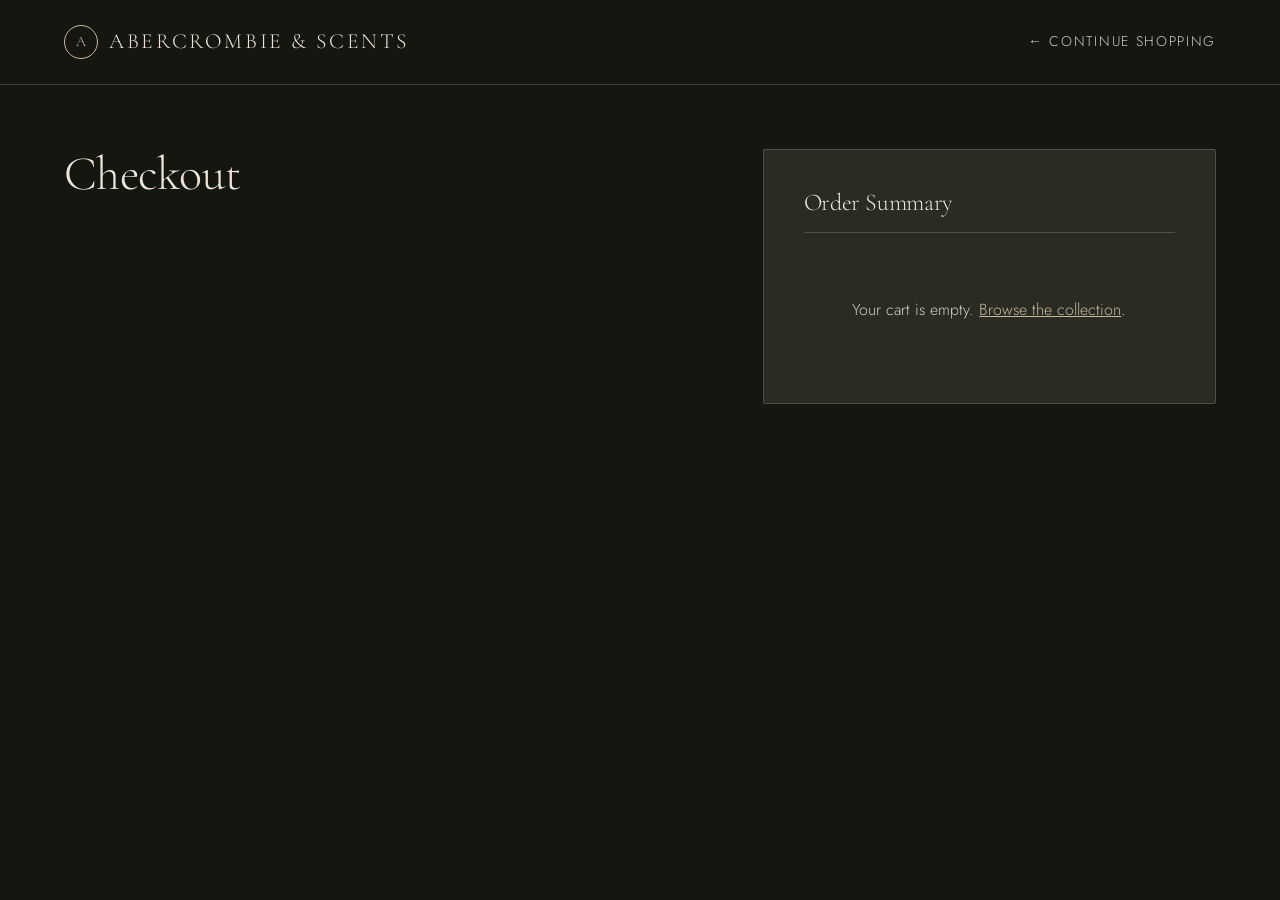
==== checkout.html @ 41a9bd31 "Initial commit" ====
<!DOCTYPE html>
<html lang="en">
<head>
  <meta charset="UTF-8" />
  <meta name="viewport" content="width=device-width, initial-scale=1.0" />
  <title>Checkout — Abercrombie &amp; Scents</title>
  <meta name="description" content="Secure checkout — Abercrombie &amp; Scents." />

  <link rel="preconnect" href="https://fonts.googleapis.com" />
  <link rel="preconnect" href="https://fonts.gstatic.com" crossorigin />
  <link href="https://fonts.googleapis.com/css2?family=Cormorant+Garamond:ital,wght@0,300;0,400;1,300;1,400&family=Jost:wght@300;400;500&display=swap" rel="stylesheet" />

  <link rel="stylesheet" href="css/global.css" />
  <link rel="stylesheet" href="checkout.css" />
</head>
<body class="checkout-page">

  <!-- Slim checkout header -->
  <header class="co-nav">
    <div class="container co-nav__inner">
      <a class="nav__logo" href="index.html" aria-label="Abercrombie and Scents — home">
        <span class="nav__mark" aria-hidden="true">A</span>
        <span class="nav__wordmark">Abercrombie &amp; Scents</span>
      </a>
      <a class="co-nav__back" href="index.html#collection">&larr; Continue Shopping</a>
    </div>
  </header>

  <main class="co">
    <div class="container co__grid">

      <!-- ---------------- LEFT: details form ---------------- -->
      <section class="co__form" aria-label="Checkout details">

        <h1 class="co__title">Checkout</h1>

        <form id="checkout-form" novalidate>

          <fieldset class="co__block">
            <legend class="co__legend">Contact</legend>
            <label class="field">
              <span class="field__label">Email</span>
              <input type="email" name="email" placeholder="you@email.com" autocomplete="email" required />
            </label>
          </fieldset>

          <fieldset class="co__block">
            <legend class="co__legend">Shipping Address</legend>
            <div class="field-row">
              <label class="field">
                <span class="field__label">First name</span>
                <input type="text" name="fname" autocomplete="given-name" required />
              </label>
              <label class="field">
                <span class="field__label">Last name</span>
                <input type="text" name="lname" autocomplete="family-name" required />
              </label>
            </div>
            <label class="field">
              <span class="field__label">Address</span>
              <input type="text" name="address" autocomplete="street-address" required />
            </label>
            <div class="field-row">
              <label class="field">
                <span class="field__label">City</span>
                <input type="text" name="city" autocomplete="address-level2" required />
              </label>
              <label class="field">
                <span class="field__label">State</span>
                <input type="text" name="state" autocomplete="address-level1" required />
              </label>
              <label class="field">
                <span class="field__label">ZIP</span>
                <input type="text" name="zip" autocomplete="postal-code" inputmode="numeric" required />
              </label>
            </div>
          </fieldset>

          <fieldset class="co__block">
            <legend class="co__legend">Payment</legend>
            <p class="co__demo-note">Demo only — do not enter real card details.</p>
            <label class="field">
              <span class="field__label">Card number</span>
              <input type="text" name="card" placeholder="1234 5678 9012 3456" inputmode="numeric" />
            </label>
            <div class="field-row">
              <label class="field">
                <span class="field__label">Expiry</span>
                <input type="text" name="exp" placeholder="MM / YY" />
              </label>
              <label class="field">
                <span class="field__label">CVC</span>
                <input type="text" name="cvc" placeholder="123" inputmode="numeric" />
              </label>
            </div>
          </fieldset>

          <button class="btn btn--primary co__place" type="submit">Place Order</button>

        </form>
      </section>

      <!-- ---------------- RIGHT: order summary ---------------- -->
      <aside class="co__summary" aria-label="Order summary">
        <h2 class="co__summary-title">Order Summary</h2>

        <div id="co-items" class="co__items"><!-- injected by main.js --></div>

        <p id="co-empty" class="co__empty" hidden>
          Your cart is empty. <a href="index.html#collection">Browse the collection</a>.
        </p>

        <dl class="co__totals" id="co-totals" hidden>
          <div class="co__total-row">
            <dt>Subtotal</dt>
            <dd id="co-subtotal">$0.00</dd>
          </div>
          <div class="co__total-row">
            <dt>Shipping</dt>
            <dd id="co-shipping">Free</dd>
          </div>
          <div class="co__total-row co__total-row--grand">
            <dt>Total</dt>
            <dd id="co-total">$0.00</dd>
          </div>
        </dl>
      </aside>

    </div>
  </main>

  <!-- Order-placed confirmation -->
  <div class="co-done" id="co-done" aria-hidden="true">
    <div class="co-done__card" role="dialog" aria-modal="true" aria-labelledby="co-done-title">
      <svg class="co-done__check" viewBox="0 0 52 52" aria-hidden="true">
        <circle cx="26" cy="26" r="24" />
        <path d="M16 27l7 7 13-15" />
      </svg>
      <h2 class="co-done__title" id="co-done-title">Thank you</h2>
      <p class="co-done__msg">
        Your order has been placed. This is a demo — no payment was processed
        and nothing will ship.
      </p>
      <a class="btn btn--primary" href="index.html">Back to Home</a>
    </div>
  </div>

  <script src="checkout.js"></script>
</body>
</html>
---- css/global.css ----
/* ==========================================================================
   ABERCROMBIE & SCENTS — GLOBAL
   Design tokens, reset, typography, and shared components.
   Page-specific styles live in styles.css
   ========================================================================== */

/* --------------------------------------------------------------------------
   1. TOKENS
   -------------------------------------------------------------------------- */
:root {
  /* Core earth palette */
  --color-black:        #15160F;   /* page base — deep warm charcoal */
  --color-charcoal:     #20221A;   /* raised surfaces */
  --color-forest:       #1E2A1C;   /* deep green */
  --color-moss:         #1f2d15;   /* mid green */
  --color-sage:         #8A9A7B;   /* light green — accents, borders */
  --color-bark:         #3A2E23;   /* dark brown */
  --color-clay:         #7A6248;   /* mid brown */
  --color-tan:          #C9B79C;   /* warm tan */
  --color-linen:        #EDE6DA;   /* off-white — primary text */
  --color-white:        #FFFFFF;

  /* Semantic */
  --bg-page:            var(--color-black);
  --bg-surface:         var(--color-charcoal);
  --text-primary:       var(--color-linen);
  --text-muted:         rgba(237, 230, 218, 0.872);
  --text-subtle:        rgba(237, 230, 218, 0.869);
  --accent:             var(--color-moss);
  --accent-hover:       #5C7248;
  --border-hairline:    rgba(237, 230, 218, 0.14);
  /* Typography */
  --font-display: "Cormorant Garamond", "Times New Roman", serif;
  --font-body:    "Jost", "Helvetica Neue", Arial, sans-serif;

  --fs-hero:    clamp(2.75rem, 8vw, 5.5rem);
  --fs-h2:      clamp(2rem, 4.5vw, 3.25rem);
  --fs-h3:      clamp(1.35rem, 2.5vw, 1.75rem);
  --fs-lead:    clamp(1rem, 1.6vw, 1.175rem);
  --fs-body:    1rem;
  --fs-small:   0.875rem;
  --fs-eyebrow: 0.75rem;

  --tracking-wide:  0.12em;
  --tracking-wider: 0.22em;

  /* Spacing */
  --space-xs:  0.5rem;
  --space-sm:  1rem;
  --space-md:  1.5rem;
  --space-lg:  2.5rem;
  --space-xl:  4rem;
  --space-2xl: 6rem;

  /* Layout */
  --container-max: 1360px;
  --gutter: clamp(1.25rem, 5vw, 4rem);
  --nav-height: 84px;

  /* Effects */
  --radius-sm: 2px;
  --radius-pill: 50px;
  --transition: 350ms cubic-bezier(0.22, 1, 0.36, 1);
}

/* --------------------------------------------------------------------------
   2. RESET
   -------------------------------------------------------------------------- */
*,
*::before,
*::after { box-sizing: border-box; }

* { margin: 0; padding: 0; }

html {
  -webkit-text-size-adjust: 100%;
  scroll-behavior: smooth;
}

body {
  background-color: var(--bg-page);
  color: var(--text-primary);
  font-family: var(--font-body);
  font-size: var(--fs-body);
  font-weight: 300;
  line-height: 1.65;
  -webkit-font-smoothing: antialiased;
  -moz-osx-font-smoothing: grayscale;
  overflow-x: hidden;
}

img, picture, svg, video {
  display: block;
  max-width: 100%;
}

button, input, textarea, select {
  font: inherit;
  color: inherit;
  background: none;
  border: none;
}

button { cursor: pointer; }

a {
  color: inherit;
  text-decoration: none;
}

ul, ol { list-style: none; }

:focus-visible {
  outline: 2px solid var(--color-sage);
  outline-offset: 3px;
}

@media (prefers-reduced-motion: reduce) {
  html { scroll-behavior: auto; }
  *, *::before, *::after {
    animation-duration: 0.01ms !important;
    animation-iteration-count: 1 !important;
    transition-duration: 0.01ms !important;
  }
}

/* --------------------------------------------------------------------------
   3. TYPOGRAPHY
   -------------------------------------------------------------------------- */
h1, h2, h3, h4 {
  font-family: var(--font-display);
  font-weight: 300;
  line-height: 1.08;
  letter-spacing: -0.015em;
}

h1 { font-size: var(--fs-hero); }
h2 { font-size: var(--fs-h2); }
h3 { font-size: var(--fs-h3); }

.eyebrow {
  font-family: var(--font-body);
  font-size: var(--fs-eyebrow);
  font-weight: 400;
  letter-spacing: var(--tracking-wider);
  text-transform: uppercase;
  color: var(--color-tan);
}

.lead {
  font-size: var(--fs-lead);
  color: var(--text-muted);
  line-height: 1.75;
  max-width: 46ch;
}

/* --------------------------------------------------------------------------
   4. LAYOUT
   -------------------------------------------------------------------------- */
.container {
  width: 100%;
  max-width: var(--container-max);
  margin-inline: auto;
  padding-inline: var(--gutter);
}

.section {
  padding-block: var(--space-2xl);
}

.visually-hidden {
  position: absolute;
  width: 1px; height: 1px;
  margin: -1px; padding: 0;
  overflow: hidden;
  clip: rect(0 0 0 0);
  white-space: nowrap;
  border: 0;
}

/* --------------------------------------------------------------------------
   5. BUTTONS
   -------------------------------------------------------------------------- */
.btn {
  display: inline-flex;
  align-items: center;
  justify-content: center;
  gap: var(--space-xs);
  padding: 1.05rem 2.5rem;
  font-size: var(--fs-small);
  font-weight: 400;
  letter-spacing: var(--tracking-wide);
  text-transform: uppercase;
  border-radius: var(--radius-pill);
  transition: background-color var(--transition), color var(--transition),
              border-color var(--transition), transform var(--transition);
  white-space: nowrap;
}

.btn:active { transform: translateY(1px); }

/* Solid-path icon inside a button (e.g. the arrow on "Shop Now") */
.btn__icon {
  width: 15px;
  height: 15px;
  flex-shrink: 0;
  fill: currentColor;
  stroke: none;
  transition: transform var(--transition);
}

.btn:hover .btn__icon { transform: translateX(4px); }

.btn--primary {
  background-color: var(--color-sage);
  color: var(--color-linen);
}
.btn--primary:hover { background-color: var(--accent-hover); }

.btn--ghost {
  border: 1px solid var(--color-sage);
  color: var(--text-primary);
}
.btn--ghost:hover {
  border-color: var(--color-sage);
  background-color: var(--color-sage);
}

/* --------------------------------------------------------------------------
   5b. FORM FIELDS  (shared — used on checkout + contact)
   -------------------------------------------------------------------------- */
.field {
  display: block;
  margin-bottom: var(--space-sm);
}

.field__label {
  display: block;
  font-size: 0.7rem;
  letter-spacing: var(--tracking-wide);
  text-transform: uppercase;
  color: var(--text-subtle);
  margin-bottom: 0.4rem;
}

.field input,
.field textarea,
.field select {
  width: 100%;
  padding: 0.85rem 1rem;
  background-color: var(--color-charcoal);
  border: 1px solid var(--border-hairline);
  border-radius: var(--radius-sm);
  color: var(--text-primary);
  transition: border-color var(--transition);
}

.field textarea {
  min-height: 7rem;
  resize: vertical;
  line-height: 1.6;
}

.field input::placeholder,
.field textarea::placeholder { color: var(--text-subtle); }

.field input:focus,
.field textarea:focus,
.field select:focus {
  outline: none;
  border-color: var(--color-sage);
}

/* Select — strip native chrome, add a custom chevron */
.field select {
  appearance: none;
  -webkit-appearance: none;
  padding-right: 2.75rem;
  cursor: pointer;
  color-scheme: dark;   /* dark native dropdown list where supported */
  background-image: url("data:image/svg+xml,%3Csvg xmlns='http://www.w3.org/2000/svg' viewBox='0 0 12 8' fill='none' stroke='%23C9B79C' stroke-width='1.5' stroke-linecap='round' stroke-linejoin='round'%3E%3Cpath d='M1 1.5 6 6.5 11 1.5'/%3E%3C/svg%3E");
  background-repeat: no-repeat;
  background-position: right 1rem center;
  background-size: 12px;
}

/* Placeholder look while the disabled first option is still selected */
.field select:required:invalid { color: var(--text-subtle); }

.field select option { color: var(--text-primary); background-color: var(--color-charcoal); }
.field select option[disabled] { color: var(--text-subtle); }

.field-row {
  display: grid;
  grid-template-columns: repeat(auto-fit, minmax(0, 1fr));
  gap: var(--space-sm);
}

/* --------------------------------------------------------------------------
   6. NAVIGATION
   -------------------------------------------------------------------------- */
.nav {
  position: fixed;
  inset: 0 0 auto 0;
  z-index: 100;
  height: var(--nav-height);
  display: flex;
  align-items: center;
  transition: background-color var(--transition), border-color var(--transition);
  border-bottom: 1px solid transparent;
}

/* Applied by main.js once the user scrolls past the fold */
.nav.is-scrolled {
  background-color: rgba(11, 12, 10, 0.88);
  backdrop-filter: blur(14px);
  border-bottom-color: var(--border-hairline);
}

.nav__inner {
  display: flex;
  align-items: center;
  justify-content: space-between;
  gap: var(--space-md);
  width: 100%;
}

.nav__logo {
  display: flex;
  align-items: center;
  gap: 0.7rem;
  flex-shrink: 0;
}

.nav__mark {
  width: 34px;
  height: 34px;
  border: 1px solid var(--color-tan);
  border-radius: 50%;
  display: grid;
  place-items: center;
  font-family: var(--font-display);
  font-size: 0.9rem;
  color: var(--color-tan);
  flex-shrink: 0;
}

.nav__wordmark {
  font-family: var(--font-display);
  font-size: clamp(1.05rem, 3vw, 1.35rem);
  letter-spacing: var(--tracking-wide);
  text-transform: uppercase;
  line-height: 1;
}

/* --- Menu — inline row on desktop, drawer on mobile --------------------- */
.nav__menu {
  display: flex;
  align-items: center;
  gap: clamp(1.5rem, 3vw, 2.75rem);
}

.nav__links {
  display: flex;
  align-items: center;
  gap: clamp(1.25rem, 2.5vw, 2.5rem);
}

.nav__link {
  position: relative;
  font-size: var(--fs-small);
  letter-spacing: var(--tracking-wide);
  text-transform: uppercase;
  color: var(--text-muted);
  transition: color var(--transition);
  padding-block: 0.25rem;
}

.nav__link::after {
  content: "";
  position: absolute;
  left: 0; bottom: 0;
  width: 100%;
  height: 1px;
  background-color: var(--color-sage);
  transform: scaleX(0);
  transform-origin: left;
  transition: transform var(--transition);
}

.nav__link:hover { color: var(--text-primary); }
.nav__link:hover::after { transform: scaleX(1); }

/* --- Cart --------------------------------------------------------------- */
.nav__cart {
  display: flex;
  align-items: center;
  gap: 0.6rem;
  flex-shrink: 0;
  padding: 0.7rem 1.35rem;
  border: 1px solid var(--border-hairline);
  border-radius: var(--radius-pill);
  font-size: var(--fs-small);
  letter-spacing: var(--tracking-wide);
  text-transform: uppercase;
  transition: border-color var(--transition), background-color var(--transition);
}
.nav__cart:hover {
  border-color: var(--color-sage);
  background-color: rgba(237, 230, 218, 0.06);
}

/* Solid-path icon — fill only, no stroke */
.nav__cart-icon {
  width: 18px;
  height: 18px;
  flex-shrink: 0;
  fill: currentColor;
  stroke: none;
}

.nav__cart-count {
  display: grid;
  place-items: center;
  min-width: 22px;
  height: 22px;
  padding-inline: 6px;
  border-radius: var(--radius-pill);
  background-color: var(--accent);
  font-size: 0.7rem;
  line-height: 1;
}

/* --- Hamburger — mobile only (shown at the breakpoint below) ------------ */
.nav__toggle {
  display: none;
  flex-direction: column;
  justify-content: center;
  align-items: center;
  gap: 5px;
  width: 44px;
  height: 44px;
  flex-shrink: 0;
}

.nav__toggle span {
  display: block;
  width: 22px;
  height: 1px;
  background-color: var(--text-primary);
  transition: transform var(--transition), opacity var(--transition);
}

.nav__toggle[aria-expanded="true"] span:nth-child(1) { transform: translateY(6px) rotate(45deg); }
.nav__toggle[aria-expanded="true"] span:nth-child(2) { opacity: 0; }
.nav__toggle[aria-expanded="true"] span:nth-child(3) { transform: translateY(-6px) rotate(-45deg); }

/* --- Mobile nav --------------------------------------------------------- */
@media (max-width: 900px) {
  :root { --nav-height: 72px; }

  .nav__toggle { display: flex; }

  /* The inline row becomes a drop-down drawer */
  .nav__menu {
    position: fixed;
    top: var(--nav-height);
    right: 0;
    left: 0;
    max-height: calc(100svh - var(--nav-height));
    overflow-y: auto;
    flex-direction: column;
    align-items: stretch;
    gap: 0;
    padding: var(--space-lg) var(--gutter) var(--space-xl);
    background-color: rgba(11, 12, 10, 0.97);
    backdrop-filter: blur(18px);
    border-bottom: 1px solid var(--border-hairline);
    transform: translateY(-10px);
    opacity: 0;
    visibility: hidden;
    pointer-events: none;
    transition: opacity var(--transition), transform var(--transition),
                visibility var(--transition);
  }

  .nav__menu.is-open {
    transform: translateY(0);
    opacity: 1;
    visibility: visible;
    pointer-events: auto;
  }

  .nav__links {
    flex-direction: column;
    align-items: flex-start;
    gap: var(--space-md);
  }

  .nav__link { font-size: 1.05rem; }

  .nav__cart {
    margin-top: var(--space-lg);
    padding: 1rem 1.35rem;
  }

  .nav__cart-label { margin-right: auto; }
}
---- checkout.css ----
/* ==========================================================================
   ABERCROMBIE & SCENTS — CHECKOUT PAGE
   Page-specific styles. Tokens, reset, buttons live in css/global.css
   ========================================================================== */

/* Checkout runs a touch brighter than the storefront: re-scope the dark
   tokens here so every surface, input, and border lifts together. */
.checkout-page {
  --color-black:     #1E201A;   /* page base */
  --color-charcoal:  #2A2C23;   /* cards, inputs */
  --border-hairline: rgba(237, 230, 218, 0.18);

  background-color: var(--bg-page);
}

/* --------------------------------------------------------------------------
   SLIM HEADER
   -------------------------------------------------------------------------- */
.co-nav {
  border-bottom: 1px solid var(--border-hairline);
}
.co-nav__inner {
  display: flex;
  align-items: center;
  justify-content: space-between;
  gap: var(--space-md);
  height: var(--nav-height);
}
.co-nav__back {
  font-size: var(--fs-small);
  letter-spacing: var(--tracking-wide);
  text-transform: uppercase;
  color: var(--text-muted);
  transition: color var(--transition);
}
.co-nav__back:hover { color: var(--text-primary); }

/* --------------------------------------------------------------------------
   LAYOUT
   -------------------------------------------------------------------------- */
.co { padding-block: var(--space-xl) var(--space-2xl); }

.co__grid {
  display: grid;
  grid-template-columns: 1.4fr 1fr;
  gap: clamp(2rem, 5vw, 5rem);
  align-items: start;
}

.co__title {
  font-size: clamp(2.25rem, 4vw, 3rem);
  margin-bottom: var(--space-lg);
}

/* --------------------------------------------------------------------------
   FORM
   -------------------------------------------------------------------------- */
.co__block {
  border: none;
  padding: 0;
  margin-bottom: var(--space-lg);
}

.co__legend {
  font-size: var(--fs-small);
  letter-spacing: var(--tracking-wide);
  text-transform: uppercase;
  color: var(--color-tan);
  margin-bottom: var(--space-sm);
  padding-bottom: var(--space-xs);
  border-bottom: 1px solid var(--border-hairline);
  width: 100%;
}

.co__demo-note {
  font-size: 0.75rem;
  color: var(--text-subtle);
  margin-bottom: var(--space-sm);
}

/* Form field styles are shared — see the FORM FIELDS block in css/global.css */

.co__place {
  width: 100%;
  margin-top: var(--space-sm);
}

/* --------------------------------------------------------------------------
   ORDER SUMMARY
   -------------------------------------------------------------------------- */
.co__summary {
  position: sticky;
  top: var(--space-lg);
  padding: var(--space-lg);
  background-color: var(--color-charcoal);
  border: 1px solid var(--border-hairline);
  border-radius: var(--radius-sm);
}

.co__summary-title {
  font-size: 1.5rem;
  margin-bottom: var(--space-md);
  padding-bottom: var(--space-sm);
  border-bottom: 1px solid var(--border-hairline);
}

.co__items { display: flex; flex-direction: column; gap: var(--space-md); }

.co-item {
  display: grid;
  grid-template-columns: 56px 1fr auto;
  gap: var(--space-sm);
  align-items: center;
}

.co-item__media {
  position: relative;
  width: 56px;
  height: 56px;
  border-radius: var(--radius-sm);
  overflow: hidden;
  background: linear-gradient(160deg, #1A1C16, #101209);
}
.co-item__media img { width: 100%; height: 100%; object-fit: cover; }

.co-item__qty {
  position: absolute;
  top: -8px;
  right: -8px;
  min-width: 20px;
  height: 20px;
  padding-inline: 5px;
  display: grid;
  place-items: center;
  border-radius: var(--radius-pill);
  background-color: var(--color-sage);
  color: var(--color-black);
  font-size: 0.7rem;
  line-height: 1;
}

.co-item__name { font-family: var(--font-display); font-size: 1.15rem; line-height: 1.2; }
.co-item__meta {
  font-size: 0.65rem;
  letter-spacing: var(--tracking-wide);
  text-transform: uppercase;
  color: var(--text-subtle);
}
.co-item__price { font-size: var(--fs-small); }

.co__empty {
  padding-block: var(--space-lg);
  color: var(--text-muted);
  text-align: center;
}
.co__empty a { color: var(--color-tan); text-decoration: underline; }

.co__totals {
  margin-top: var(--space-lg);
  padding-top: var(--space-md);
  border-top: 1px solid var(--border-hairline);
}
.co__total-row {
  display: flex;
  justify-content: space-between;
  margin-bottom: 0.6rem;
  color: var(--text-muted);
  font-size: var(--fs-small);
}
.co__total-row--grand {
  margin-top: var(--space-sm);
  padding-top: var(--space-sm);
  border-top: 1px solid var(--border-hairline);
  color: var(--text-primary);
  font-size: 1.25rem;
}
.co__total-row--grand dt { font-family: var(--font-display); }

/* --------------------------------------------------------------------------
   ORDER CONFIRMATION
   -------------------------------------------------------------------------- */
.co-done {
  position: fixed;
  inset: 0;
  z-index: 300;
  display: grid;
  place-items: center;
  padding: var(--gutter);
  background-color: rgba(4, 5, 4, 0.8);
  backdrop-filter: blur(4px);
  opacity: 0;
  visibility: hidden;
  transition: opacity var(--transition), visibility var(--transition);
}
.co-done.is-open { opacity: 1; visibility: visible; }

.co-done__card {
  max-width: 26rem;
  text-align: center;
  padding: var(--space-xl) var(--space-lg);
  background-color: var(--color-charcoal);
  border: 1px solid var(--border-hairline);
  border-radius: var(--radius-sm);
}

.co-done__check {
  width: 64px;
  height: 64px;
  margin: 0 auto var(--space-md);
  fill: none;
  stroke: var(--color-sage);
  stroke-width: 2;
  stroke-linecap: round;
  stroke-linejoin: round;
}

.co-done__title { font-size: 2.25rem; margin-bottom: var(--space-sm); }
.co-done__msg {
  color: var(--text-muted);
  line-height: 1.75;
  margin-bottom: var(--space-lg);
}

/* --------------------------------------------------------------------------
   RESPONSIVE
   -------------------------------------------------------------------------- */
@media (max-width: 860px) {
  .co__grid { grid-template-columns: 1fr; }

  /* Summary first on mobile so the buyer sees what they're paying for */
  .co__summary {
    position: static;
    order: -1;
    margin-bottom: var(--space-lg);
  }
}

@media (max-width: 480px) {
  .co-nav__wordmark, .nav__wordmark { font-size: 1.05rem; }
  .co-nav__back { font-size: 0.7rem; }
}
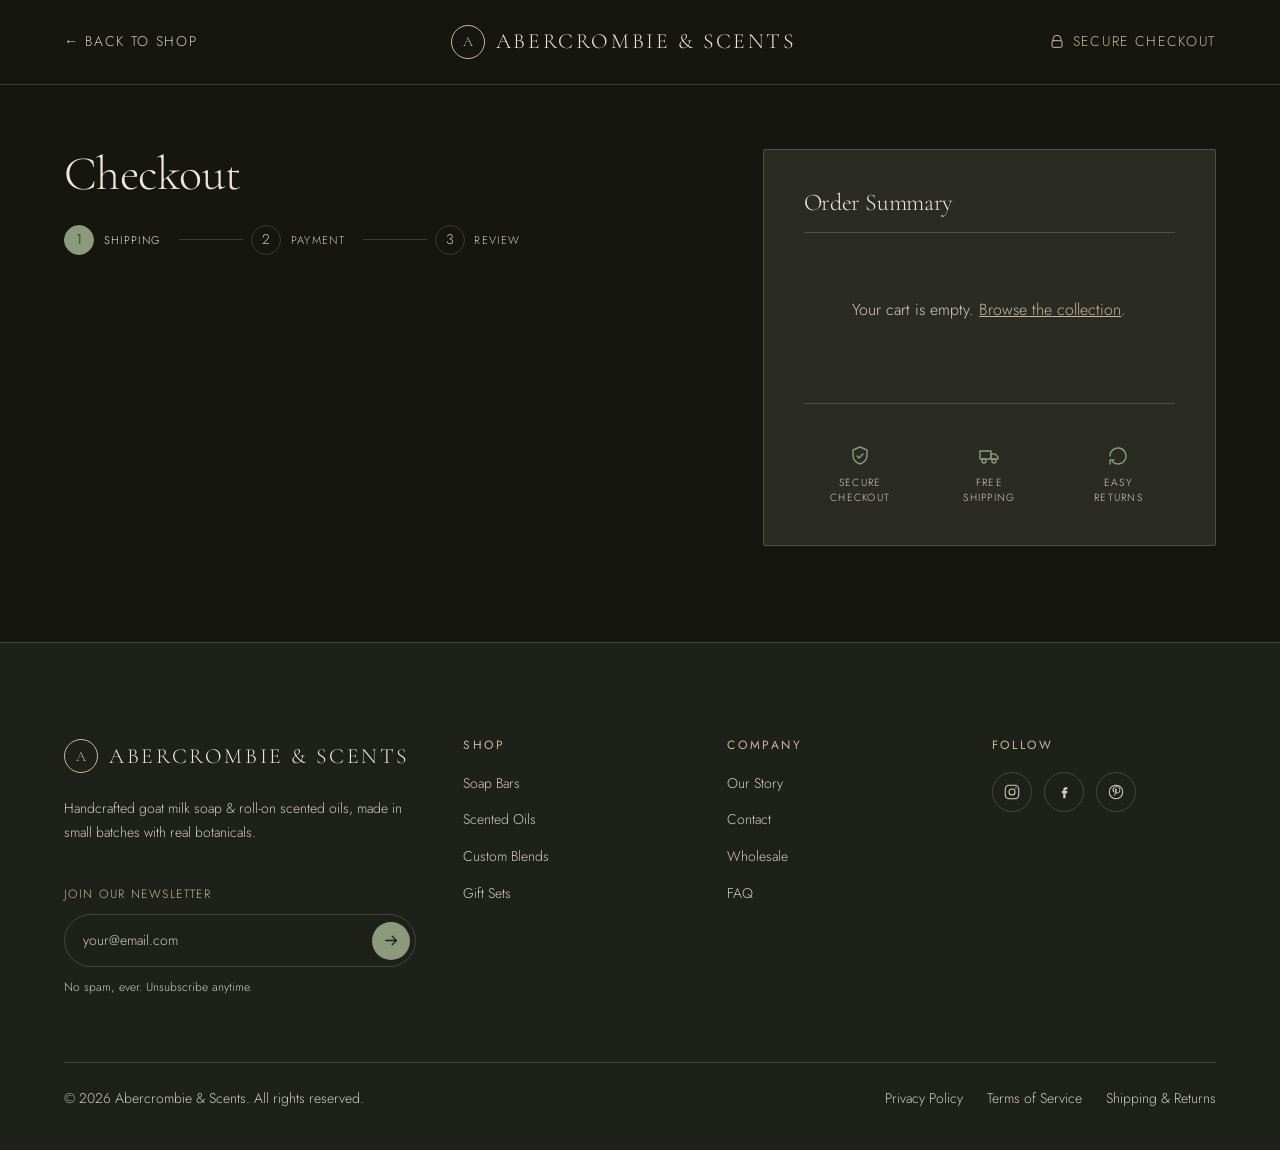
==== commit 31abd10b: "update" ====
--- a/checkout.html
+++ b/checkout.html
@@ -18,84 +18,189 @@
   <!-- Slim checkout header -->
   <header class="co-nav">
     <div class="container co-nav__inner">
+      <a class="co-nav__back" href="index.html#collection">&larr; Back to Shop</a>
+
       <a class="nav__logo" href="index.html" aria-label="Abercrombie and Scents — home">
         <span class="nav__mark" aria-hidden="true">A</span>
         <span class="nav__wordmark">Abercrombie &amp; Scents</span>
       </a>
-      <a class="co-nav__back" href="index.html#collection">&larr; Continue Shopping</a>
+
+      <span class="co-nav__secure">
+        <svg viewBox="0 0 24 24" aria-hidden="true">
+          <path d="M6 10V8a6 6 0 0 1 12 0v2" />
+          <rect x="4.5" y="10" width="15" height="10" rx="2" />
+        </svg>
+        Secure Checkout
+      </span>
     </div>
   </header>
 
   <main class="co">
     <div class="container co__grid">
 
-      <!-- ---------------- LEFT: details form ---------------- -->
+      <!-- ---------------- LEFT: staged details form ---------------- -->
       <section class="co__form" aria-label="Checkout details">
 
         <h1 class="co__title">Checkout</h1>
 
+        <!-- Progress stepper -->
+        <ol class="co-steps" id="co-steps" aria-label="Checkout progress">
+          <li class="co-steps__step is-active" data-step-marker="1">
+            <span class="co-steps__dot">1</span>
+            <span class="co-steps__label">Shipping</span>
+          </li>
+          <li class="co-steps__step" data-step-marker="2">
+            <span class="co-steps__dot">2</span>
+            <span class="co-steps__label">Payment</span>
+          </li>
+          <li class="co-steps__step" data-step-marker="3">
+            <span class="co-steps__dot">3</span>
+            <span class="co-steps__label">Review</span>
+          </li>
+        </ol>
+
         <form id="checkout-form" novalidate>
 
-          <fieldset class="co__block">
-            <legend class="co__legend">Contact</legend>
-            <label class="field">
-              <span class="field__label">Email</span>
-              <input type="email" name="email" placeholder="you@email.com" autocomplete="email" required />
-            </label>
-          </fieldset>
-
-          <fieldset class="co__block">
-            <legend class="co__legend">Shipping Address</legend>
-            <div class="field-row">
-              <label class="field">
-                <span class="field__label">First name</span>
-                <input type="text" name="fname" autocomplete="given-name" required />
-              </label>
-              <label class="field">
-                <span class="field__label">Last name</span>
-                <input type="text" name="lname" autocomplete="family-name" required />
-              </label>
+          <!-- ===== STEP 1 — SHIPPING ===== -->
+          <div class="co-step" data-step="1">
+
+            <fieldset class="co__block">
+              <legend class="co__legend">Contact Information</legend>
+              <label class="field">
+                <span class="field__label">Email address</span>
+                <input type="email" name="email" placeholder="you@email.com" autocomplete="email" required />
+              </label>
+            </fieldset>
+
+            <fieldset class="co__block">
+              <legend class="co__legend">Shipping Address</legend>
+              <label class="field">
+                <span class="field__label">Full name</span>
+                <input type="text" name="fname" autocomplete="name" required />
+              </label>
+              <label class="field">
+                <span class="field__label">Address line 1</span>
+                <input type="text" name="address1" placeholder="House number and street name" autocomplete="address-line1" required />
+              </label>
+              <label class="field">
+                <span class="field__label">Address line 2 <span class="field__opt">(optional)</span></span>
+                <input type="text" name="address2" placeholder="Apartment, suite, etc." autocomplete="address-line2" />
+              </label>
+              <div class="field-row">
+                <label class="field">
+                  <span class="field__label">City</span>
+                  <input type="text" name="city" autocomplete="address-level2" required />
+                </label>
+                <label class="field">
+                  <span class="field__label">State / Province</span>
+                  <input type="text" name="state" autocomplete="address-level1" required />
+                </label>
+              </div>
+              <div class="field-row">
+                <label class="field">
+                  <span class="field__label">ZIP / Postal code</span>
+                  <input type="text" name="zip" autocomplete="postal-code" inputmode="numeric" required />
+                </label>
+                <label class="field">
+                  <span class="field__label">Country</span>
+                  <select class="field__select" name="country" required>
+                    <option value="United States" selected>United States</option>
+                    <option value="Canada">Canada</option>
+                    <option value="United Kingdom">United Kingdom</option>
+                    <option value="Australia">Australia</option>
+                  </select>
+                </label>
+              </div>
+
+              <label class="co-check">
+                <input type="checkbox" name="save" checked />
+                <span class="co-check__box" aria-hidden="true">
+                  <svg viewBox="0 0 16 16"><path d="M3 8.5l3.2 3.2L13 4.5" /></svg>
+                </span>
+                <span>Save this information for next time</span>
+              </label>
+            </fieldset>
+
+            <div class="co-step__nav">
+              <a class="co-step__back" href="index.html#collection">&larr; Back to Shop</a>
+              <button class="btn btn--primary co-step__next" type="button" data-next>
+                Continue to Payment
+                <svg class="btn__icon" viewBox="0 0 512.009 512.009" aria-hidden="true"><path d="M508.625 247.801 392.262 131.437c-4.18-4.881-11.526-5.45-16.407-1.269-4.881 4.18-5.45 11.526-1.269 16.407.39.455.814.88 1.269 1.269l96.465 96.582H11.636C5.21 244.426 0 249.636 0 256.063s5.21 11.636 11.636 11.636H472.32l-96.465 96.465c-4.881 4.18-5.45 11.526-1.269 16.407s11.526 5.45 16.407 1.269c.455-.39.88-.814 1.269-1.269l116.364-116.364c4.512-4.472 4.512-11.802 0-16.341z"></path></svg>
+              </button>
             </div>
-            <label class="field">
-              <span class="field__label">Address</span>
-              <input type="text" name="address" autocomplete="street-address" required />
-            </label>
-            <div class="field-row">
-              <label class="field">
-                <span class="field__label">City</span>
-                <input type="text" name="city" autocomplete="address-level2" required />
-              </label>
-              <label class="field">
-                <span class="field__label">State</span>
-                <input type="text" name="state" autocomplete="address-level1" required />
-              </label>
-              <label class="field">
-                <span class="field__label">ZIP</span>
-                <input type="text" name="zip" autocomplete="postal-code" inputmode="numeric" required />
-              </label>
+          </div>
+
+          <!-- ===== STEP 2 — PAYMENT ===== -->
+          <div class="co-step" data-step="2" hidden>
+
+            <fieldset class="co__block">
+              <legend class="co__legend">Payment</legend>
+              <p class="co__demo-note">Demo only — do not enter real card details.</p>
+              <label class="field">
+                <span class="field__label">Cardholder name</span>
+                <input type="text" name="cardname" autocomplete="cc-name" required />
+              </label>
+              <label class="field">
+                <span class="field__label">Card number</span>
+                <input type="text" name="card" placeholder="1234 5678 9012 3456" inputmode="numeric" autocomplete="cc-number" required />
+              </label>
+              <div class="field-row">
+                <label class="field">
+                  <span class="field__label">Expiry</span>
+                  <input type="text" name="exp" placeholder="MM / YY" autocomplete="cc-exp" required />
+                </label>
+                <label class="field">
+                  <span class="field__label">CVC</span>
+                  <input type="text" name="cvc" placeholder="123" inputmode="numeric" autocomplete="cc-csc" required />
+                </label>
+              </div>
+            </fieldset>
+
+            <div class="co-step__nav">
+              <button class="co-step__back" type="button" data-prev>&larr; Back to Shipping</button>
+              <button class="btn btn--primary co-step__next" type="button" data-next>
+                Continue to Review
+                <svg class="btn__icon" viewBox="0 0 512.009 512.009" aria-hidden="true"><path d="M508.625 247.801 392.262 131.437c-4.18-4.881-11.526-5.45-16.407-1.269-4.881 4.18-5.45 11.526-1.269 16.407.39.455.814.88 1.269 1.269l96.465 96.582H11.636C5.21 244.426 0 249.636 0 256.063s5.21 11.636 11.636 11.636H472.32l-96.465 96.465c-4.881 4.18-5.45 11.526-1.269 16.407s11.526 5.45 16.407 1.269c.455-.39.88-.814 1.269-1.269l116.364-116.364c4.512-4.472 4.512-11.802 0-16.341z"></path></svg>
+              </button>
             </div>
-          </fieldset>
-
-          <fieldset class="co__block">
-            <legend class="co__legend">Payment</legend>
-            <p class="co__demo-note">Demo only — do not enter real card details.</p>
-            <label class="field">
-              <span class="field__label">Card number</span>
-              <input type="text" name="card" placeholder="1234 5678 9012 3456" inputmode="numeric" />
-            </label>
-            <div class="field-row">
-              <label class="field">
-                <span class="field__label">Expiry</span>
-                <input type="text" name="exp" placeholder="MM / YY" />
-              </label>
-              <label class="field">
-                <span class="field__label">CVC</span>
-                <input type="text" name="cvc" placeholder="123" inputmode="numeric" />
-              </label>
+          </div>
+
+          <!-- ===== STEP 3 — REVIEW ===== -->
+          <div class="co-step" data-step="3" hidden>
+
+            <fieldset class="co__block">
+              <legend class="co__legend">Review Your Order</legend>
+
+              <div class="co-review">
+                <div class="co-review__row">
+                  <div>
+                    <p class="co-review__label">Contact</p>
+                    <p class="co-review__val" id="rv-contact">—</p>
+                  </div>
+                  <button class="co-review__edit" type="button" data-goto="1">Edit</button>
+                </div>
+                <div class="co-review__row">
+                  <div>
+                    <p class="co-review__label">Ship to</p>
+                    <p class="co-review__val" id="rv-address">—</p>
+                  </div>
+                  <button class="co-review__edit" type="button" data-goto="1">Edit</button>
+                </div>
+                <div class="co-review__row">
+                  <div>
+                    <p class="co-review__label">Payment</p>
+                    <p class="co-review__val" id="rv-payment">—</p>
+                  </div>
+                  <button class="co-review__edit" type="button" data-goto="2">Edit</button>
+                </div>
+              </div>
+            </fieldset>
+
+            <div class="co-step__nav">
+              <button class="co-step__back" type="button" data-prev>&larr; Back to Payment</button>
+              <button class="btn btn--primary co-step__next" type="submit">Place Order</button>
             </div>
-          </fieldset>
-
-          <button class="btn btn--primary co__place" type="submit">Place Order</button>
+          </div>
 
         </form>
       </section>
@@ -104,7 +209,7 @@
       <aside class="co__summary" aria-label="Order summary">
         <h2 class="co__summary-title">Order Summary</h2>
 
-        <div id="co-items" class="co__items"><!-- injected by main.js --></div>
+        <div id="co-items" class="co__items"><!-- injected by checkout.js --></div>
 
         <p id="co-empty" class="co__empty" hidden>
           Your cart is empty. <a href="index.html#collection">Browse the collection</a>.
@@ -124,10 +229,123 @@
             <dd id="co-total">$0.00</dd>
           </div>
         </dl>
+
+        <ul class="co-trust" id="co-trust" hidden>
+          <li class="co-trust__item">
+            <svg viewBox="0 0 24 24" aria-hidden="true">
+              <path d="M12 3l7 3v5c0 4.5-3 7.7-7 9-4-1.3-7-4.5-7-9V6z" />
+              <path d="M9 12l2 2 4-4" />
+            </svg>
+            Secure<br />Checkout
+          </li>
+          <li class="co-trust__item">
+            <svg viewBox="0 0 24 24" aria-hidden="true">
+              <path d="M3 7h11v8H3z" />
+              <path d="M14 10h4l3 3v2h-7z" />
+              <circle cx="7" cy="17" r="2" />
+              <circle cx="17" cy="17" r="2" />
+            </svg>
+            Free<br />Shipping
+          </li>
+          <li class="co-trust__item">
+            <svg viewBox="0 0 24 24" aria-hidden="true">
+              <path d="M4 12a8 8 0 1 1 2.3 5.6" />
+              <path d="M4 20v-4h4" />
+            </svg>
+            Easy<br />Returns
+          </li>
+        </ul>
       </aside>
 
     </div>
   </main>
+
+  <!-- ===================== FOOTER ===================== -->
+  <footer class="footer">
+    <div class="container">
+
+      <div class="footer__top">
+
+        <div class="footer__brand">
+          <a class="nav__logo" href="index.html" aria-label="Abercrombie and Scents — home">
+            <span class="nav__mark" aria-hidden="true">A</span>
+            <span class="nav__wordmark">Abercrombie &amp; Scents</span>
+          </a>
+          <p class="footer__tagline">
+            Handcrafted goat milk soap &amp; roll-on scented oils, made in small
+            batches with real botanicals.
+          </p>
+
+          <form class="footer__news" id="newsletter-form" novalidate>
+            <label class="footer__news-label" for="newsletter-email">Join our newsletter</label>
+            <div class="footer__news-field">
+              <input class="footer__news-input" id="newsletter-email" type="email"
+                     name="email" placeholder="your@email.com" autocomplete="email" required />
+              <button class="footer__news-btn" type="submit" aria-label="Subscribe">
+                <svg viewBox="0 0 24 24" aria-hidden="true">
+                  <path d="M4 12h15M13 6l6 6-6 6" />
+                </svg>
+              </button>
+            </div>
+            <p class="footer__news-note" id="newsletter-note" role="status" aria-live="polite">
+              No spam, ever. Unsubscribe anytime.
+            </p>
+          </form>
+        </div>
+
+        <nav class="footer__col" aria-label="Shop">
+          <h3 class="footer__heading">Shop</h3>
+          <a class="footer__link" href="index.html#collection">Soap Bars</a>
+          <a class="footer__link" href="index.html#collection">Scented Oils</a>
+          <a class="footer__link" href="index.html#custom">Custom Blends</a>
+          <a class="footer__link" href="index.html#collection">Gift Sets</a>
+        </nav>
+
+        <nav class="footer__col" aria-label="Company">
+          <h3 class="footer__heading">Company</h3>
+          <a class="footer__link" href="index.html#about">Our Story</a>
+          <a class="footer__link" href="index.html#contact">Contact</a>
+          <a class="footer__link" href="index.html#collection">Wholesale</a>
+          <a class="footer__link" href="index.html#contact">FAQ</a>
+        </nav>
+
+        <div class="footer__col">
+          <h3 class="footer__heading">Follow</h3>
+          <div class="footer__social">
+            <a class="footer__icon" href="#" aria-label="Instagram">
+              <svg viewBox="0 0 24 24" aria-hidden="true">
+                <rect x="3" y="3" width="18" height="18" rx="5" />
+                <circle cx="12" cy="12" r="4" />
+                <circle cx="17.2" cy="6.8" r="1" fill="currentColor" stroke="none" />
+              </svg>
+            </a>
+            <a class="footer__icon" href="#" aria-label="Facebook">
+              <svg viewBox="0 0 24 24" aria-hidden="true">
+                <path d="M14.5 8.5h2V5.6h-2.3c-2 0-3.2 1.2-3.2 3.3v1.7H9v2.9h2v6.9h3v-6.9h2.2l.4-2.9H14v-1.4c0-.5.2-.7.7-.7Z" fill="currentColor" stroke="none" />
+              </svg>
+            </a>
+            <a class="footer__icon" href="#" aria-label="Pinterest">
+              <svg viewBox="0 0 24 24" aria-hidden="true">
+                <circle cx="12" cy="12" r="9" />
+                <path d="M9.8 18c-.3-1 0-2.3.2-3.3l1-4.2s-.3-.5-.3-1.3c0-1.2.7-2 1.5-2 .7 0 1.1.6 1.1 1.2 0 .8-.5 1.9-.7 3-.2.9.4 1.6 1.3 1.6 1.6 0 2.7-2 2.7-4.4 0-1.8-1.2-3.2-3.5-3.2a4 4 0 0 0-4.1 4c0 .8.3 1.4.7 1.8l-.3 1c0 .2-.2.3-.4.2-1-.5-1.6-1.9-1.6-3.2 0-2.6 1.9-5 5.4-5 2.9 0 5 2 5 4.7 0 2.9-1.8 5.2-4.3 5.2-.8 0-1.6-.4-1.9-.9l-.5 2c-.2.7-.6 1.5-.9 2Z" fill="currentColor" stroke="none" />
+              </svg>
+            </a>
+          </div>
+        </div>
+
+      </div>
+
+      <div class="footer__bottom">
+        <p class="footer__copy">&copy; 2026 Abercrombie &amp; Scents. All rights reserved.</p>
+        <div class="footer__legal">
+          <a class="footer__link" href="#">Privacy Policy</a>
+          <a class="footer__link" href="#">Terms of Service</a>
+          <a class="footer__link" href="#">Shipping &amp; Returns</a>
+        </div>
+      </div>
+
+    </div>
+  </footer>
 
   <!-- Order-placed confirmation -->
   <div class="co-done" id="co-done" aria-hidden="true">
--- a/css/global.css
+++ b/css/global.css
@@ -506,3 +506,185 @@
 
   .nav__cart-label { margin-right: auto; }
 }
+
+/* --------------------------------------------------------------------------
+   7. FOOTER  (shared — used on the home + checkout pages)
+   -------------------------------------------------------------------------- */
+.footer {
+  padding-block: var(--space-2xl) var(--space-lg);
+  background-color: var(--color-black);
+  border-top: 1px solid var(--border-hairline);
+}
+
+.footer__top {
+  display: grid;
+  grid-template-columns: 1.6fr 1fr 1fr 1fr;
+  gap: var(--space-xl) var(--space-lg);
+  padding-bottom: var(--space-xl);
+  border-bottom: 1px solid var(--border-hairline);
+}
+
+.footer__brand { max-width: 26rem; }
+
+.footer__brand .nav__logo { margin-bottom: var(--space-md); }
+
+.footer__tagline {
+  color: var(--text-muted);
+  font-size: var(--fs-small);
+  line-height: 1.7;
+}
+
+/* --- Newsletter (in the footer brand column) ---------------------------- */
+.footer__news {
+  margin-top: var(--space-lg);
+  max-width: 22rem;
+}
+
+.footer__news-label {
+  display: block;
+  font-size: var(--fs-eyebrow);
+  letter-spacing: var(--tracking-wide);
+  text-transform: uppercase;
+  color: var(--color-tan);
+  margin-bottom: 0.6rem;
+}
+
+.footer__news-field {
+  display: flex;
+  align-items: center;
+  border: 1px solid var(--border-hairline);
+  border-radius: var(--radius-pill);
+  padding: 0.3rem 0.3rem 0.3rem 1.1rem;
+  transition: border-color var(--transition);
+}
+.footer__news-field:focus-within { border-color: var(--color-sage); }
+
+.footer__news-input {
+  flex: 1;
+  min-width: 0;
+  padding: 0.55rem 0;
+  color: var(--text-primary);
+  font-size: var(--fs-small);
+}
+.footer__news-input::placeholder { color: var(--text-subtle); }
+.footer__news-input:focus { outline: none; }
+
+.footer__news-btn {
+  display: grid;
+  place-items: center;
+  width: 38px;
+  height: 38px;
+  flex-shrink: 0;
+  border-radius: 50%;
+  background-color: var(--color-sage);
+  color: var(--color-black);
+  transition: background-color var(--transition);
+}
+.footer__news-btn:hover { background-color: var(--color-tan); }
+.footer__news-btn svg {
+  width: 17px;
+  height: 17px;
+  fill: none;
+  stroke: currentColor;
+  stroke-width: 1.8;
+  stroke-linecap: round;
+  stroke-linejoin: round;
+}
+
+.footer__news-note {
+  margin-top: 0.7rem;
+  font-size: 0.75rem;
+  color: var(--text-subtle);
+}
+.footer__news-note.is-success { color: var(--color-sage); }
+
+.footer__col {
+  display: flex;
+  flex-direction: column;
+  align-items: flex-start;
+  gap: 0.85rem;
+}
+
+.footer__heading {
+  font-family: var(--font-body);
+  font-size: var(--fs-eyebrow);
+  font-weight: 400;
+  letter-spacing: var(--tracking-wider);
+  text-transform: uppercase;
+  color: var(--color-tan);
+  margin-bottom: 0.35rem;
+}
+
+.footer__link {
+  font-size: var(--fs-small);
+  color: var(--text-muted);
+  transition: color var(--transition);
+}
+.footer__link:hover { color: var(--text-primary); }
+
+.footer__social {
+  display: flex;
+  gap: 0.75rem;
+}
+
+.footer__icon {
+  display: grid;
+  place-items: center;
+  width: 40px;
+  height: 40px;
+  border: 1px solid var(--border-hairline);
+  border-radius: 50%;
+  color: var(--text-muted);
+  transition: color var(--transition), border-color var(--transition);
+}
+.footer__icon:hover {
+  color: var(--color-linen);
+  border-color: var(--color-sage);
+}
+.footer__icon svg {
+  width: 18px;
+  height: 18px;
+  fill: none;
+  stroke: currentColor;
+  stroke-width: 1.4;
+  stroke-linecap: round;
+  stroke-linejoin: round;
+}
+
+.footer__bottom {
+  display: flex;
+  align-items: center;
+  justify-content: space-between;
+  gap: var(--space-sm) var(--space-md);
+  flex-wrap: wrap;
+  padding-top: var(--space-md);
+}
+
+.footer__copy {
+  font-size: var(--fs-small);
+  color: var(--text-subtle);
+}
+
+.footer__legal {
+  display: flex;
+  flex-wrap: wrap;
+  gap: var(--space-md);
+}
+
+@media (max-width: 860px) {
+  .footer__top {
+    grid-template-columns: 1fr 1fr;
+  }
+  .footer__brand { grid-column: 1 / -1; }
+}
+
+@media (max-width: 540px) {
+  .footer__top {
+    grid-template-columns: 1fr;
+    gap: var(--space-lg);
+  }
+  .footer__bottom {
+    flex-direction: column;
+    align-items: flex-start;
+  }
+}
--- a/checkout.css
+++ b/checkout.css
@@ -32,8 +32,29 @@
   text-transform: uppercase;
   color: var(--text-muted);
   transition: color var(--transition);
+  white-space: nowrap;
 }
 .co-nav__back:hover { color: var(--text-primary); }
+
+.co-nav__secure {
+  display: inline-flex;
+  align-items: center;
+  gap: 0.5rem;
+  font-size: var(--fs-small);
+  letter-spacing: var(--tracking-wide);
+  text-transform: uppercase;
+  color: var(--color-tan);
+  white-space: nowrap;
+}
+.co-nav__secure svg {
+  width: 16px;
+  height: 16px;
+  fill: none;
+  stroke: currentColor;
+  stroke-width: 1.5;
+  stroke-linecap: round;
+  stroke-linejoin: round;
+}
 
 /* --------------------------------------------------------------------------
    LAYOUT
@@ -49,7 +70,69 @@
 
 .co__title {
   font-size: clamp(2.25rem, 4vw, 3rem);
+  margin-bottom: var(--space-md);
+}
+
+/* --------------------------------------------------------------------------
+   PROGRESS STEPPER
+   -------------------------------------------------------------------------- */
+.co-steps {
+  display: flex;
+  align-items: center;
+  gap: var(--space-xs);
   margin-bottom: var(--space-lg);
+}
+.co-steps__step {
+  display: flex;
+  align-items: center;
+  gap: 0.6rem;
+  color: var(--text-subtle);
+  transition: color var(--transition);
+}
+/* Connector line trailing each step except the last */
+.co-steps__step:not(:last-child)::after {
+  content: "";
+  width: clamp(1.5rem, 5vw, 4rem);
+  height: 1px;
+  margin-left: var(--space-xs);
+  background-color: var(--border-hairline);
+  transition: background-color var(--transition);
+}
+.co-steps__dot {
+  display: grid;
+  place-items: center;
+  width: 30px;
+  height: 30px;
+  flex-shrink: 0;
+  border: 1px solid var(--border-hairline);
+  border-radius: 50%;
+  font-size: var(--fs-small);
+  transition: background-color var(--transition), border-color var(--transition), color var(--transition);
+}
+.co-steps__label {
+  font-size: 0.7rem;
+  letter-spacing: var(--tracking-wide);
+  text-transform: uppercase;
+  white-space: nowrap;
+}
+
+/* Active + completed states */
+.co-steps__step.is-active { color: var(--text-primary); }
+.co-steps__step.is-active .co-steps__dot {
+  background-color: var(--color-sage);
+  border-color: var(--color-sage);
+  color: var(--color-black);
+}
+.co-steps__step.is-done { color: var(--color-tan); }
+.co-steps__step.is-done .co-steps__dot {
+  border-color: var(--color-sage);
+  color: var(--color-sage);
+}
+.co-steps__step.is-done:not(:last-child)::after { background-color: var(--color-sage); }
+
+/* Hide labels of inactive steps on small screens to keep the row tight */
+@media (max-width: 560px) {
+  .co-steps__step:not(.is-active) .co-steps__label { display: none; }
 }
 
 /* --------------------------------------------------------------------------
@@ -78,12 +161,112 @@
   margin-bottom: var(--space-sm);
 }
 
+.field__opt { text-transform: none; letter-spacing: 0; color: var(--text-subtle); }
+
 /* Form field styles are shared — see the FORM FIELDS block in css/global.css */
 
-.co__place {
-  width: 100%;
-  margin-top: var(--space-sm);
-}
+/* Custom "save this information" checkbox */
+.co-check {
+  display: flex;
+  align-items: center;
+  gap: 0.7rem;
+  margin-top: var(--space-xs);
+  font-size: var(--fs-small);
+  color: var(--text-muted);
+  cursor: pointer;
+}
+.co-check input { position: absolute; opacity: 0; width: 0; height: 0; }
+.co-check__box {
+  display: grid;
+  place-items: center;
+  width: 22px;
+  height: 22px;
+  flex-shrink: 0;
+  border: 1px solid var(--border-hairline);
+  border-radius: var(--radius-sm);
+  transition: background-color var(--transition), border-color var(--transition);
+}
+.co-check__box svg {
+  width: 13px;
+  height: 13px;
+  fill: none;
+  stroke: var(--color-black);
+  stroke-width: 2.2;
+  stroke-linecap: round;
+  stroke-linejoin: round;
+  opacity: 0;
+  transition: opacity var(--transition);
+}
+.co-check input:checked + .co-check__box {
+  background-color: var(--color-sage);
+  border-color: var(--color-sage);
+}
+.co-check input:checked + .co-check__box svg { opacity: 1; }
+.co-check input:focus-visible + .co-check__box {
+  outline: 2px solid var(--color-sage);
+  outline-offset: 2px;
+}
+
+/* --------------------------------------------------------------------------
+   STEP NAVIGATION (Continue / Back)
+   -------------------------------------------------------------------------- */
+.co-step__nav {
+  display: flex;
+  align-items: center;
+  justify-content: space-between;
+  gap: var(--space-md);
+  margin-top: var(--space-md);
+}
+.co-step__back {
+  font-size: var(--fs-small);
+  letter-spacing: var(--tracking-wide);
+  text-transform: uppercase;
+  color: var(--text-muted);
+  transition: color var(--transition);
+}
+.co-step__back:hover { color: var(--text-primary); }
+.co-step__next { flex-shrink: 0; }
+
+@media (max-width: 480px) {
+  .co-step__nav { flex-direction: column-reverse; align-items: stretch; }
+  .co-step__next { width: 100%; }
+  .co-step__back { text-align: center; }
+}
+
+/* --------------------------------------------------------------------------
+   REVIEW STEP
+   -------------------------------------------------------------------------- */
+.co-review {
+  display: flex;
+  flex-direction: column;
+  gap: var(--space-sm);
+}
+.co-review__row {
+  display: flex;
+  align-items: flex-start;
+  justify-content: space-between;
+  gap: var(--space-md);
+  padding: var(--space-sm) 0;
+  border-bottom: 1px solid var(--border-hairline);
+}
+.co-review__row:last-child { border-bottom: none; }
+.co-review__label {
+  font-size: 0.7rem;
+  letter-spacing: var(--tracking-wide);
+  text-transform: uppercase;
+  color: var(--text-subtle);
+  margin-bottom: 0.3rem;
+}
+.co-review__val { color: var(--text-primary); line-height: 1.5; }
+.co-review__edit {
+  flex-shrink: 0;
+  font-size: 0.7rem;
+  letter-spacing: var(--tracking-wide);
+  text-transform: uppercase;
+  color: var(--color-tan);
+  transition: color var(--transition);
+}
+.co-review__edit:hover { color: var(--text-primary); text-decoration: underline; }
 
 /* --------------------------------------------------------------------------
    ORDER SUMMARY
@@ -106,47 +289,69 @@
 
 .co__items { display: flex; flex-direction: column; gap: var(--space-md); }
 
+/* Editable line item: media | info (name/meta/qty) | end (price/remove) */
 .co-item {
   display: grid;
-  grid-template-columns: 56px 1fr auto;
+  grid-template-columns: 64px 1fr auto;
   gap: var(--space-sm);
-  align-items: center;
+  align-items: start;
 }
 
 .co-item__media {
-  position: relative;
-  width: 56px;
-  height: 56px;
+  width: 64px;
+  height: 64px;
   border-radius: var(--radius-sm);
   overflow: hidden;
   background: linear-gradient(160deg, #1A1C16, #101209);
 }
 .co-item__media img { width: 100%; height: 100%; object-fit: cover; }
 
-.co-item__qty {
-  position: absolute;
-  top: -8px;
-  right: -8px;
-  min-width: 20px;
-  height: 20px;
-  padding-inline: 5px;
-  display: grid;
-  place-items: center;
-  border-radius: var(--radius-pill);
-  background-color: var(--color-sage);
-  color: var(--color-black);
-  font-size: 0.7rem;
-  line-height: 1;
-}
-
 .co-item__name { font-family: var(--font-display); font-size: 1.15rem; line-height: 1.2; }
 .co-item__meta {
   font-size: 0.65rem;
   letter-spacing: var(--tracking-wide);
   text-transform: uppercase;
   color: var(--text-subtle);
-}
-.co-item__price { font-size: var(--fs-small); }
+  margin-bottom: 0.5rem;
+}
+
+/* Quantity stepper */
+.co-item__qty {
+  display: inline-flex;
+  align-items: center;
+  gap: 0.75rem;
+  padding: 0.2rem 0.6rem;
+  border: 1px solid var(--border-hairline);
+  border-radius: var(--radius-pill);
+}
+.co-item__qty button {
+  display: grid;
+  place-items: center;
+  width: 20px;
+  height: 20px;
+  font-size: 1rem;
+  line-height: 1;
+  color: var(--text-muted);
+  transition: color var(--transition);
+}
+.co-item__qty button:hover { color: var(--text-primary); }
+.co-item__qty span { min-width: 1ch; text-align: center; font-size: var(--fs-small); }
+
+.co-item__end {
+  display: flex;
+  flex-direction: column;
+  align-items: flex-end;
+  gap: 0.6rem;
+}
+.co-item__price { font-size: var(--fs-small); white-space: nowrap; }
+.co-item__remove {
+  font-size: 0.65rem;
+  letter-spacing: var(--tracking-wide);
+  text-transform: uppercase;
+  color: var(--text-subtle);
+  transition: color var(--transition);
+}
+.co-item__remove:hover { color: var(--color-tan); text-decoration: underline; }
 
 .co__empty {
   padding-block: var(--space-lg);
@@ -175,6 +380,37 @@
   font-size: 1.25rem;
 }
 .co__total-row--grand dt { font-family: var(--font-display); }
+
+/* Trust badges under the totals */
+.co-trust {
+  display: grid;
+  grid-template-columns: repeat(3, 1fr);
+  gap: var(--space-sm);
+  margin-top: var(--space-lg);
+  padding-top: var(--space-lg);
+  border-top: 1px solid var(--border-hairline);
+}
+.co-trust__item {
+  display: flex;
+  flex-direction: column;
+  align-items: center;
+  gap: 0.5rem;
+  text-align: center;
+  font-size: 0.65rem;
+  letter-spacing: var(--tracking-wide);
+  text-transform: uppercase;
+  color: var(--text-subtle);
+  line-height: 1.4;
+}
+.co-trust__item svg {
+  width: 24px;
+  height: 24px;
+  fill: none;
+  stroke: var(--color-sage);
+  stroke-width: 1.4;
+  stroke-linecap: round;
+  stroke-linejoin: round;
+}
 
 /* --------------------------------------------------------------------------
    ORDER CONFIRMATION
@@ -235,7 +471,12 @@
   }
 }
 
+@media (max-width: 620px) {
+  /* Collapse the centered logo on very narrow headers to save room */
+  .co-nav__inner .nav__logo { display: none; }
+}
+
 @media (max-width: 480px) {
   .co-nav__wordmark, .nav__wordmark { font-size: 1.05rem; }
-  .co-nav__back { font-size: 0.7rem; }
-}
+  .co-nav__back, .co-nav__secure { font-size: 0.7rem; }
+}
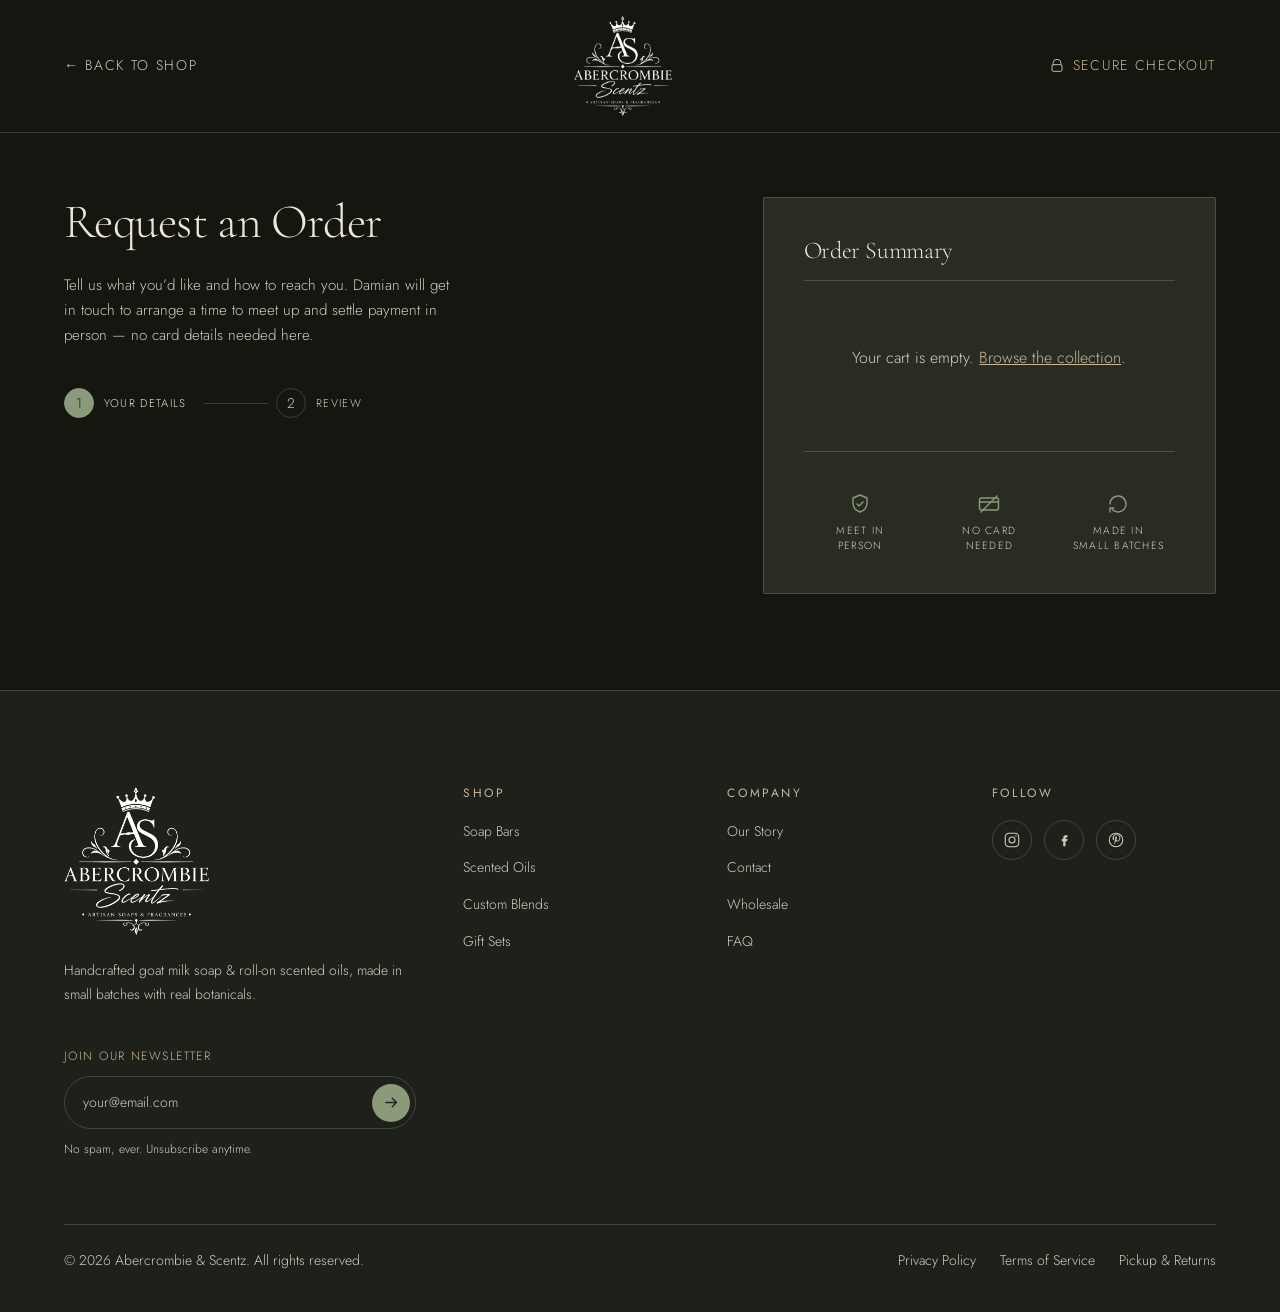
==== commit 0f36a36b: "Update" ====
--- a/checkout.html
+++ b/checkout.html
@@ -3,8 +3,8 @@
 <head>
   <meta charset="UTF-8" />
   <meta name="viewport" content="width=device-width, initial-scale=1.0" />
-  <title>Checkout — Abercrombie &amp; Scents</title>
-  <meta name="description" content="Secure checkout — Abercrombie &amp; Scents." />
+  <title>Request an Order — Abercrombie &amp; Scentz</title>
+  <meta name="description" content="Request an order from Abercrombie &amp; Scentz — we'll reach out to arrange pickup and payment." />
 
   <link rel="preconnect" href="https://fonts.googleapis.com" />
   <link rel="preconnect" href="https://fonts.gstatic.com" crossorigin />
@@ -20,9 +20,8 @@
     <div class="container co-nav__inner">
       <a class="co-nav__back" href="index.html#collection">&larr; Back to Shop</a>
 
-      <a class="nav__logo" href="index.html" aria-label="Abercrombie and Scents — home">
-        <span class="nav__mark" aria-hidden="true">A</span>
-        <span class="nav__wordmark">Abercrombie &amp; Scents</span>
+      <a class="nav__logo" href="index.html" aria-label="Abercrombie and Scentz — home">
+        <img class="nav__logo-img" src="images/logo-white.png" alt="" width="1113" height="1135" decoding="async" />
       </a>
 
       <span class="co-nav__secure">
@@ -41,123 +40,65 @@
       <!-- ---------------- LEFT: staged details form ---------------- -->
       <section class="co__form" aria-label="Checkout details">
 
-        <h1 class="co__title">Checkout</h1>
+        <h1 class="co__title">Request an Order</h1>
+        <p class="co__lead">
+          Tell us what you&rsquo;d like and how to reach you. Damian will get in
+          touch to arrange a time to meet up and settle payment in person &mdash;
+          no card details needed here.
+        </p>
 
         <!-- Progress stepper -->
         <ol class="co-steps" id="co-steps" aria-label="Checkout progress">
           <li class="co-steps__step is-active" data-step-marker="1">
             <span class="co-steps__dot">1</span>
-            <span class="co-steps__label">Shipping</span>
+            <span class="co-steps__label">Your Details</span>
           </li>
           <li class="co-steps__step" data-step-marker="2">
             <span class="co-steps__dot">2</span>
-            <span class="co-steps__label">Payment</span>
-          </li>
-          <li class="co-steps__step" data-step-marker="3">
-            <span class="co-steps__dot">3</span>
             <span class="co-steps__label">Review</span>
           </li>
         </ol>
 
-        <form id="checkout-form" novalidate>
-
-          <!-- ===== STEP 1 — SHIPPING ===== -->
+        <form id="checkout-form" action="https://formspree.io/f/YOUR_FORM_ID" method="POST" novalidate>
+
+          <!-- ===== STEP 1 — YOUR DETAILS ===== -->
           <div class="co-step" data-step="1">
 
             <fieldset class="co__block">
-              <legend class="co__legend">Contact Information</legend>
+              <legend class="co__legend">How to reach you</legend>
+              <label class="field">
+                <span class="field__label">Full name</span>
+                <input type="text" name="name" autocomplete="name" required />
+              </label>
               <label class="field">
                 <span class="field__label">Email address</span>
                 <input type="email" name="email" placeholder="you@email.com" autocomplete="email" required />
               </label>
+              <label class="field">
+                <span class="field__label">Phone number</span>
+                <input type="tel" name="phone" placeholder="(555) 123-4567" autocomplete="tel" required />
+              </label>
             </fieldset>
 
             <fieldset class="co__block">
-              <legend class="co__legend">Shipping Address</legend>
-              <label class="field">
-                <span class="field__label">Full name</span>
-                <input type="text" name="fname" autocomplete="name" required />
-              </label>
-              <label class="field">
-                <span class="field__label">Address line 1</span>
-                <input type="text" name="address1" placeholder="House number and street name" autocomplete="address-line1" required />
-              </label>
-              <label class="field">
-                <span class="field__label">Address line 2 <span class="field__opt">(optional)</span></span>
-                <input type="text" name="address2" placeholder="Apartment, suite, etc." autocomplete="address-line2" />
-              </label>
-              <div class="field-row">
-                <label class="field">
-                  <span class="field__label">City</span>
-                  <input type="text" name="city" autocomplete="address-level2" required />
-                </label>
-                <label class="field">
-                  <span class="field__label">State / Province</span>
-                  <input type="text" name="state" autocomplete="address-level1" required />
-                </label>
-              </div>
-              <div class="field-row">
-                <label class="field">
-                  <span class="field__label">ZIP / Postal code</span>
-                  <input type="text" name="zip" autocomplete="postal-code" inputmode="numeric" required />
-                </label>
-                <label class="field">
-                  <span class="field__label">Country</span>
-                  <select class="field__select" name="country" required>
-                    <option value="United States" selected>United States</option>
-                    <option value="Canada">Canada</option>
-                    <option value="United Kingdom">United Kingdom</option>
-                    <option value="Australia">Australia</option>
-                  </select>
-                </label>
-              </div>
-
-              <label class="co-check">
-                <input type="checkbox" name="save" checked />
-                <span class="co-check__box" aria-hidden="true">
-                  <svg viewBox="0 0 16 16"><path d="M3 8.5l3.2 3.2L13 4.5" /></svg>
+              <legend class="co__legend">Meeting up</legend>
+              <label class="field">
+                <span class="field__label">
+                  When works for you? <span class="field__opt">(optional)</span>
                 </span>
-                <span>Save this information for next time</span>
+                <input type="text" name="pickup" placeholder="e.g. weekday evenings, or Saturday morning" />
+              </label>
+              <label class="field">
+                <span class="field__label">
+                  Anything else we should know? <span class="field__opt">(optional)</span>
+                </span>
+                <textarea name="notes" rows="4"
+                          placeholder="Scent preferences, a question, where you're usually located&hellip;"></textarea>
               </label>
             </fieldset>
 
             <div class="co-step__nav">
               <a class="co-step__back" href="index.html#collection">&larr; Back to Shop</a>
-              <button class="btn btn--primary co-step__next" type="button" data-next>
-                Continue to Payment
-                <svg class="btn__icon" viewBox="0 0 512.009 512.009" aria-hidden="true"><path d="M508.625 247.801 392.262 131.437c-4.18-4.881-11.526-5.45-16.407-1.269-4.881 4.18-5.45 11.526-1.269 16.407.39.455.814.88 1.269 1.269l96.465 96.582H11.636C5.21 244.426 0 249.636 0 256.063s5.21 11.636 11.636 11.636H472.32l-96.465 96.465c-4.881 4.18-5.45 11.526-1.269 16.407s11.526 5.45 16.407 1.269c.455-.39.88-.814 1.269-1.269l116.364-116.364c4.512-4.472 4.512-11.802 0-16.341z"></path></svg>
-              </button>
-            </div>
-          </div>
-
-          <!-- ===== STEP 2 — PAYMENT ===== -->
-          <div class="co-step" data-step="2" hidden>
-
-            <fieldset class="co__block">
-              <legend class="co__legend">Payment</legend>
-              <p class="co__demo-note">Demo only — do not enter real card details.</p>
-              <label class="field">
-                <span class="field__label">Cardholder name</span>
-                <input type="text" name="cardname" autocomplete="cc-name" required />
-              </label>
-              <label class="field">
-                <span class="field__label">Card number</span>
-                <input type="text" name="card" placeholder="1234 5678 9012 3456" inputmode="numeric" autocomplete="cc-number" required />
-              </label>
-              <div class="field-row">
-                <label class="field">
-                  <span class="field__label">Expiry</span>
-                  <input type="text" name="exp" placeholder="MM / YY" autocomplete="cc-exp" required />
-                </label>
-                <label class="field">
-                  <span class="field__label">CVC</span>
-                  <input type="text" name="cvc" placeholder="123" inputmode="numeric" autocomplete="cc-csc" required />
-                </label>
-              </div>
-            </fieldset>
-
-            <div class="co-step__nav">
-              <button class="co-step__back" type="button" data-prev>&larr; Back to Shipping</button>
               <button class="btn btn--primary co-step__next" type="button" data-next>
                 Continue to Review
                 <svg class="btn__icon" viewBox="0 0 512.009 512.009" aria-hidden="true"><path d="M508.625 247.801 392.262 131.437c-4.18-4.881-11.526-5.45-16.407-1.269-4.881 4.18-5.45 11.526-1.269 16.407.39.455.814.88 1.269 1.269l96.465 96.582H11.636C5.21 244.426 0 249.636 0 256.063s5.21 11.636 11.636 11.636H472.32l-96.465 96.465c-4.881 4.18-5.45 11.526-1.269 16.407s11.526 5.45 16.407 1.269c.455-.39.88-.814 1.269-1.269l116.364-116.364c4.512-4.472 4.512-11.802 0-16.341z"></path></svg>
@@ -165,8 +106,8 @@
             </div>
           </div>
 
-          <!-- ===== STEP 3 — REVIEW ===== -->
-          <div class="co-step" data-step="3" hidden>
+          <!-- ===== STEP 2 — REVIEW ===== -->
+          <div class="co-step" data-step="2" hidden>
 
             <fieldset class="co__block">
               <legend class="co__legend">Review Your Order</legend>
@@ -181,24 +122,33 @@
                 </div>
                 <div class="co-review__row">
                   <div>
-                    <p class="co-review__label">Ship to</p>
-                    <p class="co-review__val" id="rv-address">—</p>
+                    <p class="co-review__label">Meeting up</p>
+                    <p class="co-review__val" id="rv-pickup">—</p>
                   </div>
                   <button class="co-review__edit" type="button" data-goto="1">Edit</button>
                 </div>
                 <div class="co-review__row">
                   <div>
                     <p class="co-review__label">Payment</p>
-                    <p class="co-review__val" id="rv-payment">—</p>
+                    <p class="co-review__val">In person when you meet up</p>
                   </div>
-                  <button class="co-review__edit" type="button" data-goto="2">Edit</button>
                 </div>
               </div>
+
+              <!-- Populated by checkout.js so the order reaches Damian's inbox -->
+              <input type="hidden" name="order" id="rv-order-field" />
+              <input type="hidden" name="order_total" id="rv-total-field" />
+              <input type="hidden" name="_subject" value="New order request — Abercrombie & Scentz" />
             </fieldset>
 
+            <p class="co__error" id="co-error" role="alert" hidden>
+              Something went wrong sending your request. Please try again, or
+              reach us from the <a href="index.html#contact">contact form</a>.
+            </p>
+
             <div class="co-step__nav">
-              <button class="co-step__back" type="button" data-prev>&larr; Back to Payment</button>
-              <button class="btn btn--primary co-step__next" type="submit">Place Order</button>
+              <button class="co-step__back" type="button" data-prev>&larr; Back to Your Details</button>
+              <button class="btn btn--primary co-step__next" type="submit">Send Order Request</button>
             </div>
           </div>
 
@@ -219,10 +169,6 @@
           <div class="co__total-row">
             <dt>Subtotal</dt>
             <dd id="co-subtotal">$0.00</dd>
-          </div>
-          <div class="co__total-row">
-            <dt>Shipping</dt>
-            <dd id="co-shipping">Free</dd>
           </div>
           <div class="co__total-row co__total-row--grand">
             <dt>Total</dt>
@@ -236,23 +182,22 @@
               <path d="M12 3l7 3v5c0 4.5-3 7.7-7 9-4-1.3-7-4.5-7-9V6z" />
               <path d="M9 12l2 2 4-4" />
             </svg>
-            Secure<br />Checkout
+            Meet in<br />Person
           </li>
           <li class="co-trust__item">
             <svg viewBox="0 0 24 24" aria-hidden="true">
-              <path d="M3 7h11v8H3z" />
-              <path d="M14 10h4l3 3v2h-7z" />
-              <circle cx="7" cy="17" r="2" />
-              <circle cx="17" cy="17" r="2" />
+              <rect x="2.5" y="6" width="19" height="12" rx="2" />
+              <path d="M2.5 10h19" />
+              <path d="M4 20L20 4" />
             </svg>
-            Free<br />Shipping
+            No Card<br />Needed
           </li>
           <li class="co-trust__item">
             <svg viewBox="0 0 24 24" aria-hidden="true">
               <path d="M4 12a8 8 0 1 1 2.3 5.6" />
               <path d="M4 20v-4h4" />
             </svg>
-            Easy<br />Returns
+            Made in<br />Small Batches
           </li>
         </ul>
       </aside>
@@ -267,9 +212,8 @@
       <div class="footer__top">
 
         <div class="footer__brand">
-          <a class="nav__logo" href="index.html" aria-label="Abercrombie and Scents — home">
-            <span class="nav__mark" aria-hidden="true">A</span>
-            <span class="nav__wordmark">Abercrombie &amp; Scents</span>
+          <a class="nav__logo" href="index.html" aria-label="Abercrombie and Scentz — home">
+            <img class="nav__logo-img" src="images/logo-white.png" alt="" width="1113" height="1135" decoding="async" loading="lazy" />
           </a>
           <p class="footer__tagline">
             Handcrafted goat milk soap &amp; roll-on scented oils, made in small
@@ -336,11 +280,11 @@
       </div>
 
       <div class="footer__bottom">
-        <p class="footer__copy">&copy; 2026 Abercrombie &amp; Scents. All rights reserved.</p>
+        <p class="footer__copy">&copy; 2026 Abercrombie &amp; Scentz. All rights reserved.</p>
         <div class="footer__legal">
           <a class="footer__link" href="#">Privacy Policy</a>
           <a class="footer__link" href="#">Terms of Service</a>
-          <a class="footer__link" href="#">Shipping &amp; Returns</a>
+          <a class="footer__link" href="#">Pickup &amp; Returns</a>
         </div>
       </div>
 
@@ -354,10 +298,10 @@
         <circle cx="26" cy="26" r="24" />
         <path d="M16 27l7 7 13-15" />
       </svg>
-      <h2 class="co-done__title" id="co-done-title">Thank you</h2>
+      <h2 class="co-done__title" id="co-done-title">Request sent</h2>
       <p class="co-done__msg">
-        Your order has been placed. This is a demo — no payment was processed
-        and nothing will ship.
+        Thanks — your order request is on its way to Damian. He&rsquo;ll reach out
+        shortly to set up a time to meet and take payment then.
       </p>
       <a class="btn btn--primary" href="index.html">Back to Home</a>
     </div>
--- a/css/global.css
+++ b/css/global.css
@@ -1,5 +1,5 @@
 /* ==========================================================================
-   ABERCROMBIE & SCENTS — GLOBAL
+   ABERCROMBIE & Scentz — GLOBAL
    Design tokens, reset, typography, and shared components.
    Page-specific styles live in styles.css
    ========================================================================== */
@@ -55,7 +55,8 @@
   /* Layout */
   --container-max: 1360px;
   --gutter: clamp(1.25rem, 5vw, 4rem);
-  --nav-height: 84px;
+  --logo-height: 100px;                              /* nav lockup height */
+  --nav-height: calc(var(--logo-height) + 2rem);     /* logo + breathing room */
 
   /* Effects */
   --radius-sm: 2px;
@@ -332,25 +333,11 @@
   flex-shrink: 0;
 }
 
-.nav__mark {
-  width: 34px;
-  height: 34px;
-  border: 1px solid var(--color-tan);
-  border-radius: 50%;
-  display: grid;
-  place-items: center;
-  font-family: var(--font-display);
-  font-size: 0.9rem;
-  color: var(--color-tan);
+.nav__logo-img {
+  height: var(--logo-height);
+  width: auto;
+  display: block;
   flex-shrink: 0;
-}
-
-.nav__wordmark {
-  font-family: var(--font-display);
-  font-size: clamp(1.05rem, 3vw, 1.35rem);
-  letter-spacing: var(--tracking-wide);
-  text-transform: uppercase;
-  line-height: 1;
 }
 
 /* --- Menu — inline row on desktop, drawer on mobile --------------------- */
@@ -457,7 +444,7 @@
 
 /* --- Mobile nav --------------------------------------------------------- */
 @media (max-width: 900px) {
-  :root { --nav-height: 72px; }
+  :root { --logo-height: 62px; }
 
   .nav__toggle { display: flex; }
 
@@ -528,6 +515,9 @@
 
 .footer__brand .nav__logo { margin-bottom: var(--space-md); }
 
+/* The footer has vertical room, so the lockup runs larger than in the nav. */
+.footer__brand .nav__logo-img { height: 148px; }
+
 .footer__tagline {
   color: var(--text-muted);
   font-size: var(--fs-small);
--- a/checkout.css
+++ b/checkout.css
@@ -1,5 +1,5 @@
 /* ==========================================================================
-   ABERCROMBIE & SCENTS — CHECKOUT PAGE
+   ABERCROMBIE & Scentz — CHECKOUT PAGE
    Page-specific styles. Tokens, reset, buttons live in css/global.css
    ========================================================================== */
 
@@ -477,6 +477,27 @@
 }
 
 @media (max-width: 480px) {
-  .co-nav__wordmark, .nav__wordmark { font-size: 1.05rem; }
   .co-nav__back, .co-nav__secure { font-size: 0.7rem; }
 }
+
+/* --- Order-request additions ------------------------------------------- */
+.co__lead {
+  max-width: 44ch;
+  margin-bottom: var(--space-lg);
+  color: var(--text-muted);
+  font-size: 0.95rem;
+  line-height: 1.65;
+}
+
+.co__error {
+  margin-bottom: var(--space-md);
+  padding: 0.85rem 1rem;
+  border: 1px solid rgba(200, 90, 70, 0.45);
+  border-radius: var(--radius-sm);
+  background-color: rgba(200, 90, 70, 0.08);
+  color: var(--text-primary);
+  font-size: 0.875rem;
+  line-height: 1.55;
+}
+
+.co__error a { text-decoration: underline; }
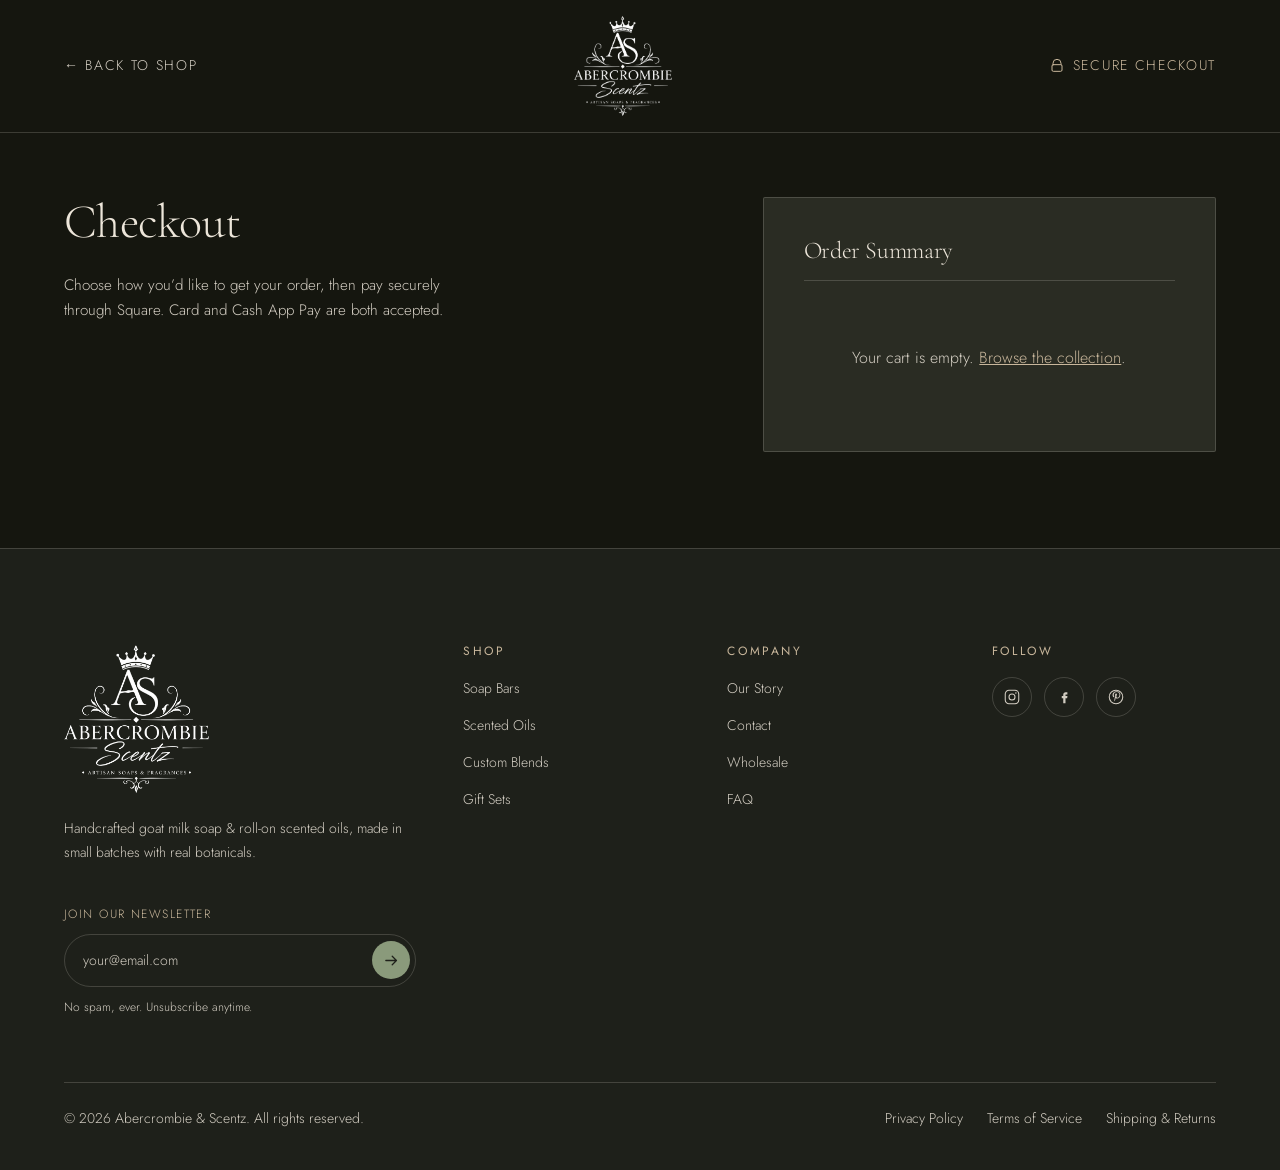
==== commit f7160055: "Update" ====
--- a/checkout.html
+++ b/checkout.html
@@ -40,11 +40,10 @@
       <!-- ---------------- LEFT: staged details form ---------------- -->
       <section class="co__form" aria-label="Checkout details">
 
-        <h1 class="co__title">Request an Order</h1>
+        <h1 class="co__title">Checkout</h1>
         <p class="co__lead">
-          Tell us what you&rsquo;d like and how to reach you. Damian will get in
-          touch to arrange a time to meet up and settle payment in person &mdash;
-          no card details needed here.
+          Choose how you&rsquo;d like to get your order, then pay securely through
+          Square. Card and Cash App Pay are both accepted.
         </p>
 
         <!-- Progress stepper -->
@@ -59,7 +58,7 @@
           </li>
         </ol>
 
-        <form id="checkout-form" action="https://formspree.io/f/YOUR_FORM_ID" method="POST" novalidate>
+        <form id="checkout-form" novalidate>
 
           <!-- ===== STEP 1 — YOUR DETAILS ===== -->
           <div class="co-step" data-step="1">
@@ -81,8 +80,31 @@
             </fieldset>
 
             <fieldset class="co__block">
-              <legend class="co__legend">Meeting up</legend>
-              <label class="field">
+              <legend class="co__legend">How would you like it?</legend>
+
+              <div class="co-fulfill">
+                <label class="co-fulfill__opt">
+                  <input type="radio" name="fulfillment" value="ship" checked />
+                  <span class="co-fulfill__body">
+                    <span class="co-fulfill__title">Ship it to me</span>
+                    <span class="co-fulfill__note" id="co-ship-note">Flat $6 &mdash; free over $50</span>
+                  </span>
+                </label>
+                <label class="co-fulfill__opt">
+                  <input type="radio" name="fulfillment" value="pickup" />
+                  <span class="co-fulfill__body">
+                    <span class="co-fulfill__title">Pick it up in person</span>
+                    <span class="co-fulfill__note">Meet Damian locally &mdash; no shipping cost</span>
+                  </span>
+                </label>
+              </div>
+
+              <p class="co__hint" id="co-ship-hint">
+                You&rsquo;ll enter your shipping address on the secure Square
+                payment page.
+              </p>
+
+              <label class="field" id="co-pickup-field" hidden>
                 <span class="field__label">
                   When works for you? <span class="field__opt">(optional)</span>
                 </span>
@@ -122,33 +144,29 @@
                 </div>
                 <div class="co-review__row">
                   <div>
-                    <p class="co-review__label">Meeting up</p>
-                    <p class="co-review__val" id="rv-pickup">—</p>
+                    <p class="co-review__label">Delivery</p>
+                    <p class="co-review__val" id="rv-fulfill">—</p>
                   </div>
                   <button class="co-review__edit" type="button" data-goto="1">Edit</button>
                 </div>
                 <div class="co-review__row">
                   <div>
                     <p class="co-review__label">Payment</p>
-                    <p class="co-review__val">In person when you meet up</p>
+                    <p class="co-review__val">Card or Cash App Pay, on the next page</p>
                   </div>
                 </div>
               </div>
-
-              <!-- Populated by checkout.js so the order reaches Damian's inbox -->
-              <input type="hidden" name="order" id="rv-order-field" />
-              <input type="hidden" name="order_total" id="rv-total-field" />
-              <input type="hidden" name="_subject" value="New order request — Abercrombie & Scentz" />
             </fieldset>
 
             <p class="co__error" id="co-error" role="alert" hidden>
-              Something went wrong sending your request. Please try again, or
-              reach us from the <a href="index.html#contact">contact form</a>.
+              <span id="co-error-msg">Something went wrong starting checkout.</span>
+              Please try again, or reach us from the
+              <a href="index.html#contact">contact form</a>.
             </p>
 
             <div class="co-step__nav">
               <button class="co-step__back" type="button" data-prev>&larr; Back to Your Details</button>
-              <button class="btn btn--primary co-step__next" type="submit">Send Order Request</button>
+              <button class="btn btn--primary co-step__next" type="submit">Continue to Payment</button>
             </div>
           </div>
 
@@ -169,6 +187,10 @@
           <div class="co__total-row">
             <dt>Subtotal</dt>
             <dd id="co-subtotal">$0.00</dd>
+          </div>
+          <div class="co__total-row" id="co-ship-row">
+            <dt>Shipping</dt>
+            <dd id="co-shipping">$6.00</dd>
           </div>
           <div class="co__total-row co__total-row--grand">
             <dt>Total</dt>
@@ -182,7 +204,7 @@
               <path d="M12 3l7 3v5c0 4.5-3 7.7-7 9-4-1.3-7-4.5-7-9V6z" />
               <path d="M9 12l2 2 4-4" />
             </svg>
-            Meet in<br />Person
+            Secure<br />Checkout
           </li>
           <li class="co-trust__item">
             <svg viewBox="0 0 24 24" aria-hidden="true">
@@ -190,7 +212,7 @@
               <path d="M2.5 10h19" />
               <path d="M4 20L20 4" />
             </svg>
-            No Card<br />Needed
+            Ships or<br />Pickup
           </li>
           <li class="co-trust__item">
             <svg viewBox="0 0 24 24" aria-hidden="true">
@@ -284,7 +306,7 @@
         <div class="footer__legal">
           <a class="footer__link" href="#">Privacy Policy</a>
           <a class="footer__link" href="#">Terms of Service</a>
-          <a class="footer__link" href="#">Pickup &amp; Returns</a>
+          <a class="footer__link" href="#">Shipping &amp; Returns</a>
         </div>
       </div>
 
@@ -298,10 +320,10 @@
         <circle cx="26" cy="26" r="24" />
         <path d="M16 27l7 7 13-15" />
       </svg>
-      <h2 class="co-done__title" id="co-done-title">Request sent</h2>
+      <h2 class="co-done__title" id="co-done-title">Thank you</h2>
       <p class="co-done__msg">
-        Thanks — your order request is on its way to Damian. He&rsquo;ll reach out
-        shortly to set up a time to meet and take payment then.
+        Your payment went through and Damian has your order. A receipt is on its
+        way to your email.
       </p>
       <a class="btn btn--primary" href="index.html">Back to Home</a>
     </div>
--- a/css/global.css
+++ b/css/global.css
@@ -230,6 +230,10 @@
 /* --------------------------------------------------------------------------
    5b. FORM FIELDS  (shared — used on checkout + contact)
    -------------------------------------------------------------------------- */
+/* Any rule that sets `display` outranks the browser's [hidden] rule, so JS
+   toggling `.hidden = true` silently does nothing. Make [hidden] win. */
+[hidden] { display: none !important; }
+
 .field {
   display: block;
   margin-bottom: var(--space-sm);
--- a/checkout.css
+++ b/checkout.css
@@ -501,3 +501,109 @@
 }
 
 .co__error a { text-decoration: underline; }
+
+/* --- Fulfillment picker -------------------------------------------------- */
+.co-fulfill {
+  display: grid;
+  gap: 0.75rem;
+  margin-bottom: var(--space-md);
+}
+
+.co-fulfill__opt {
+  display: flex;
+  align-items: flex-start;
+  gap: 0.85rem;
+  padding: 1rem 1.1rem;
+  border: 1px solid var(--border-hairline);
+  border-radius: var(--radius-sm);
+  cursor: pointer;
+  transition: border-color var(--transition), background-color var(--transition);
+}
+
+.co-fulfill__opt:hover { border-color: var(--color-sage); }
+
+.co-fulfill__opt:has(input:checked) {
+  border-color: var(--color-sage);
+  background-color: rgba(138, 154, 123, 0.08);
+}
+
+/* Keyboard focus has to land on the label, since the radio itself is small. */
+.co-fulfill__opt:focus-within { outline: 2px solid var(--color-sage); outline-offset: 2px; }
+
+.co-fulfill__opt input { margin-top: 0.25rem; accent-color: var(--color-sage); flex-shrink: 0; }
+
+.co-fulfill__body { display: flex; flex-direction: column; gap: 0.2rem; }
+
+.co-fulfill__title { color: var(--text-primary); font-size: 0.95rem; }
+
+.co-fulfill__note { color: var(--text-muted); font-size: 0.8rem; }
+
+.co__hint {
+  margin-bottom: var(--space-md);
+  color: var(--text-muted);
+  font-size: 0.8rem;
+  line-height: 1.55;
+}
+
+/* --- Thank-you page ------------------------------------------------------ */
+.ty {
+  display: flex;
+  align-items: center;
+  justify-content: center;
+  min-height: calc(100svh - var(--nav-height));
+  padding-block: var(--space-xl);
+}
+
+.ty__inner {
+  /* Wide enough that the two buttons sit on one row once the container's
+     gutter is subtracted; the text is narrowed separately below. */
+  max-width: 46rem;
+  margin-inline: auto;
+  text-align: center;
+}
+
+.ty__check {
+  width: 68px;
+  height: 68px;
+  /* The reset sets svg { display: block }, so text-align can't centre it. */
+  margin-inline: auto;
+  margin-bottom: var(--space-md);
+  fill: none;
+  stroke: var(--color-sage);
+  stroke-width: 2;
+  stroke-linecap: round;
+  stroke-linejoin: round;
+}
+
+.ty__title {
+  margin-bottom: var(--space-sm);
+  font-family: var(--font-display);
+  font-size: clamp(2.25rem, 6vw, 3.25rem);
+  font-weight: 300;
+  line-height: 1.1;
+}
+
+.ty__msg {
+  max-width: 34rem;
+  margin-inline: auto;
+  margin-bottom: var(--space-sm);
+  color: var(--text-muted);
+  font-size: 1rem;
+  line-height: 1.7;
+}
+
+.ty__sub {
+  max-width: 34rem;
+  margin-inline: auto;
+  margin-bottom: var(--space-lg);
+  color: var(--text-subtle);
+  font-size: 0.9rem;
+  line-height: 1.6;
+}
+
+.ty__actions {
+  display: flex;
+  flex-wrap: wrap;
+  gap: 0.75rem;
+  justify-content: center;
+}
